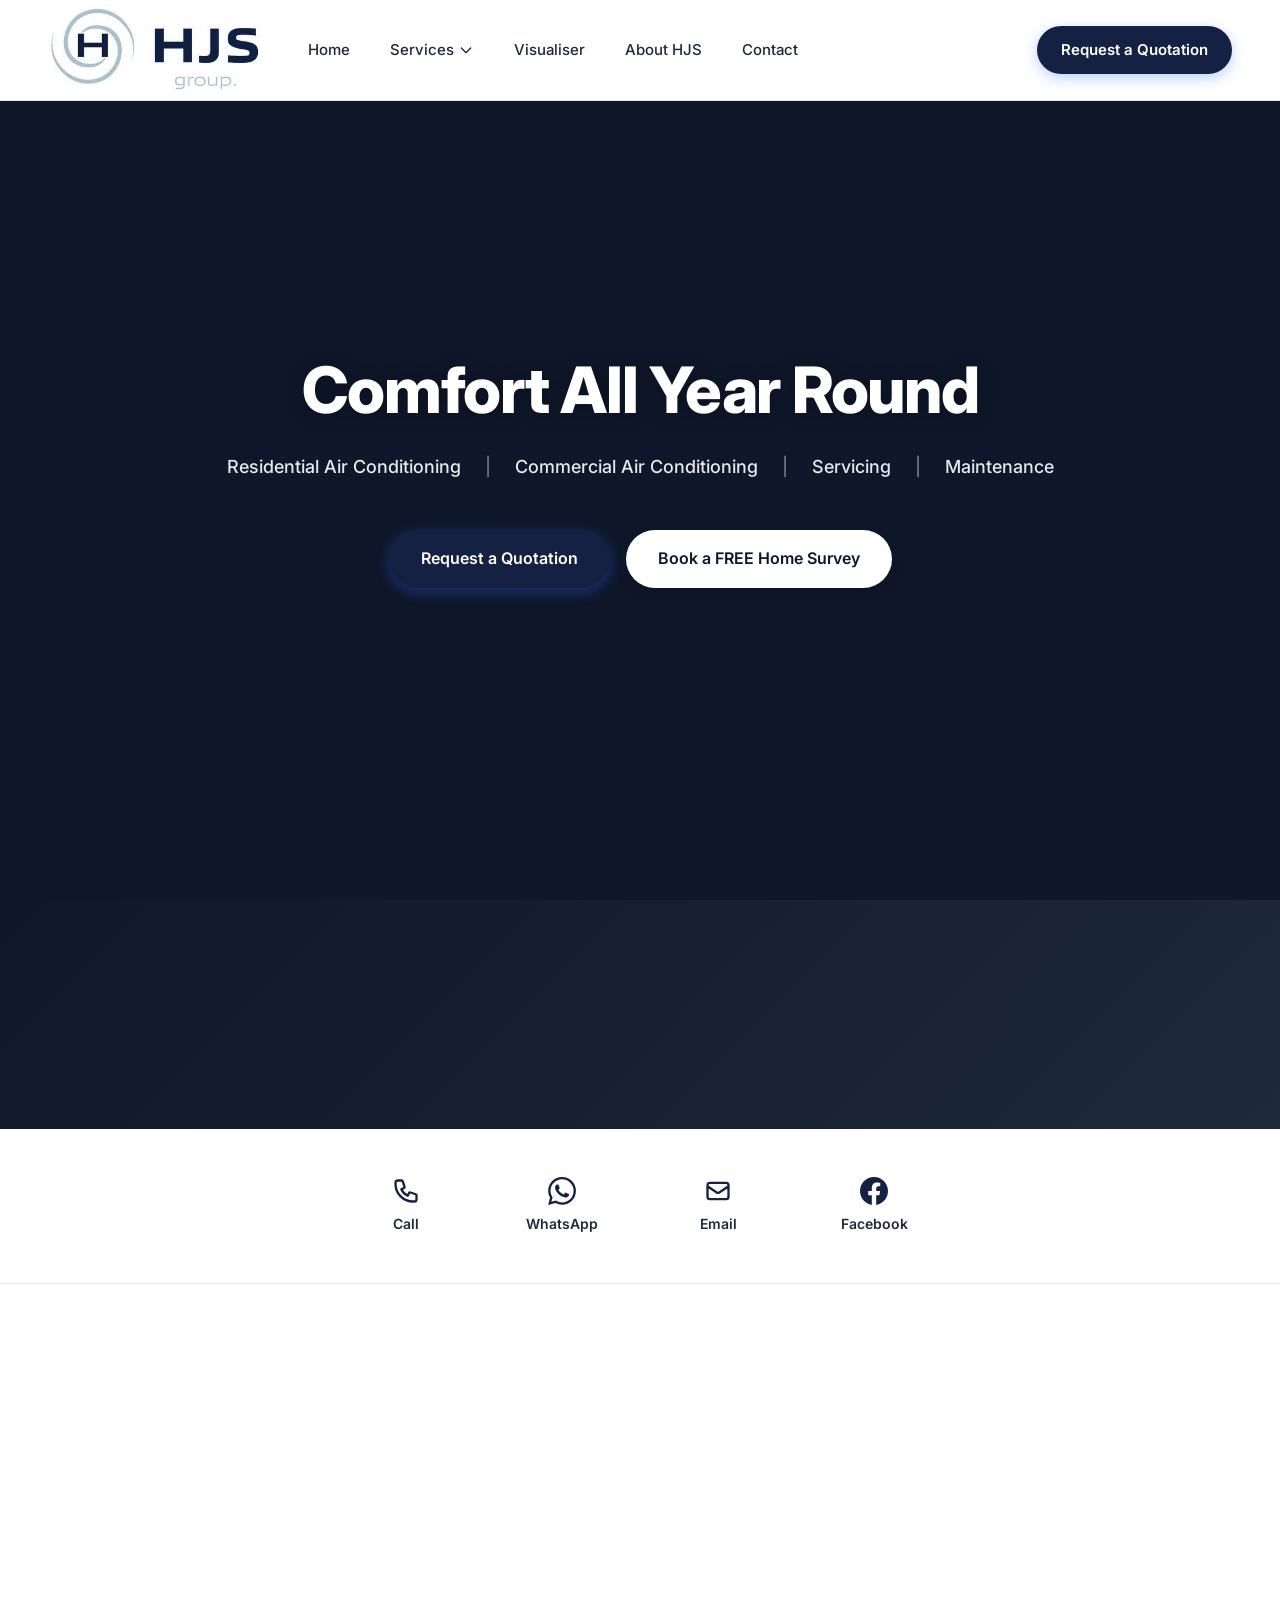
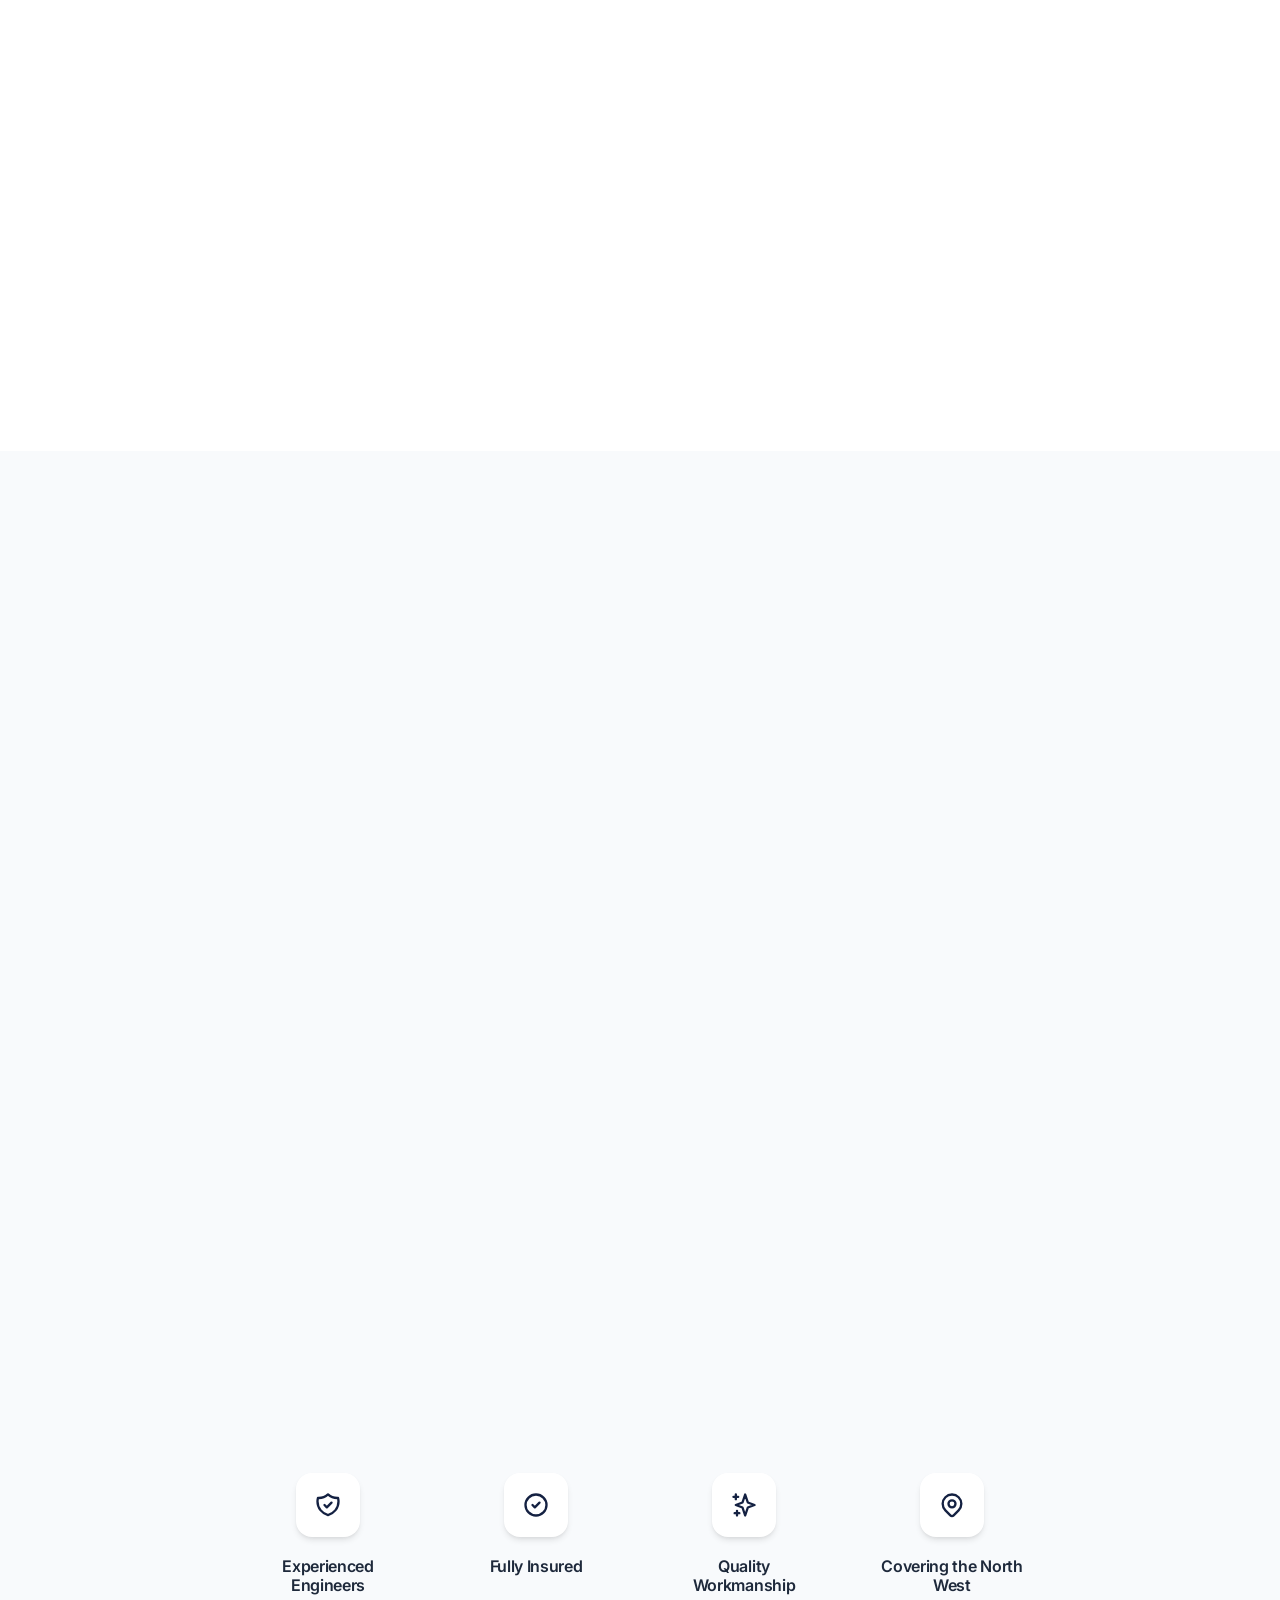
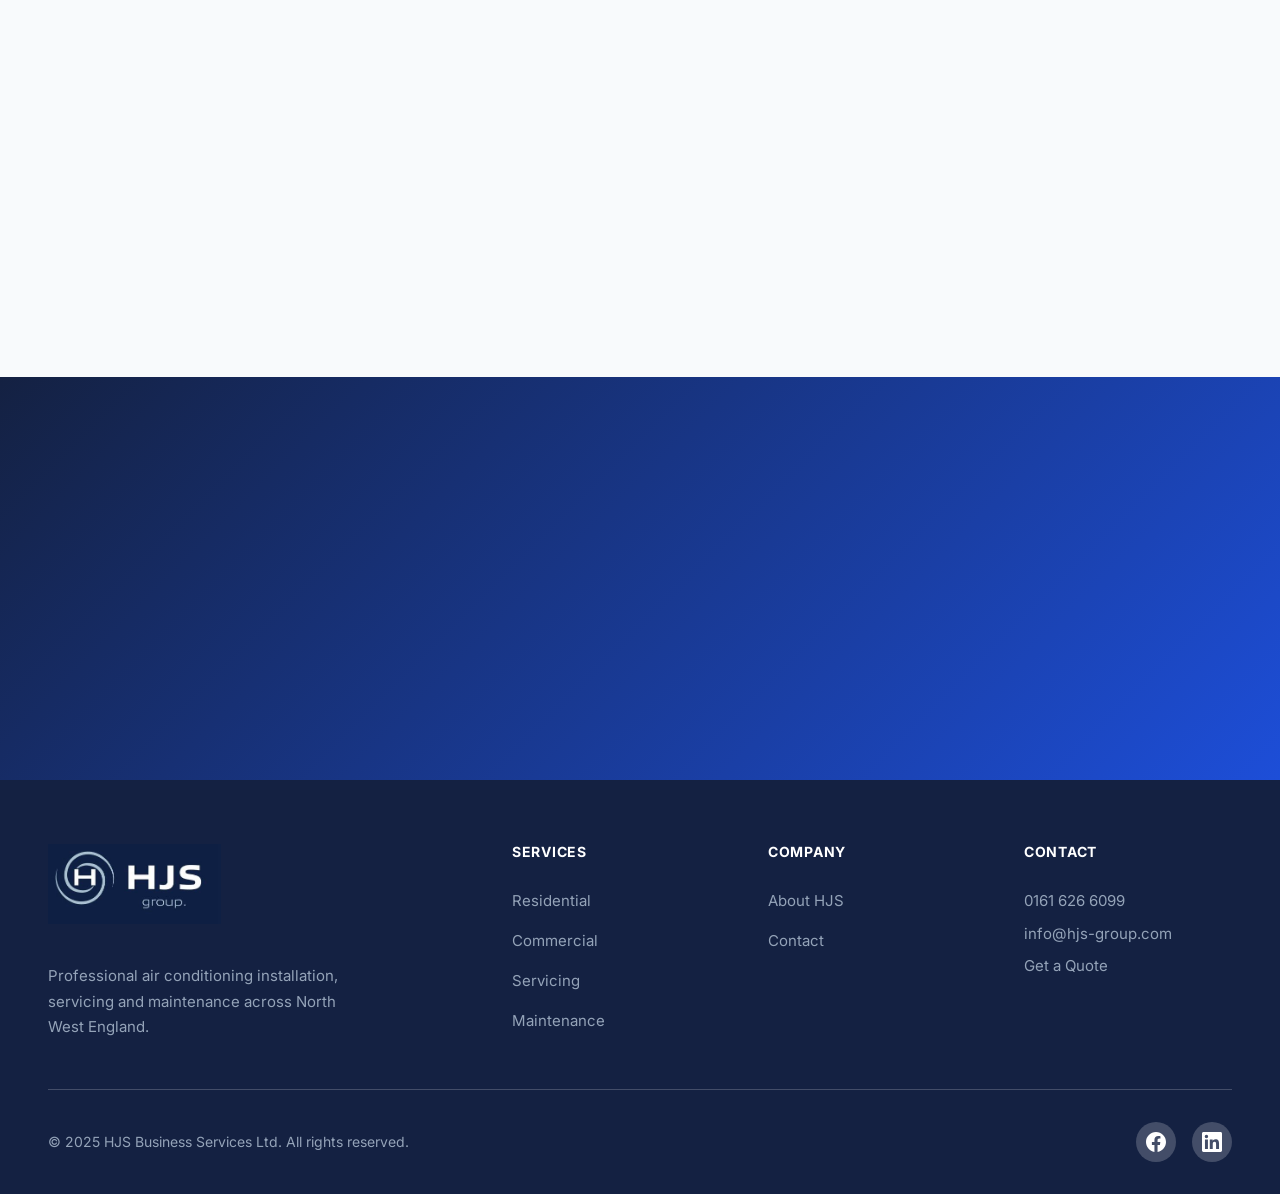
==== index.html @ f0c221f6 "Add REFCOM logo to accreditations section" ====
<!DOCTYPE html>
<html lang="en">
<head>
    <meta charset="UTF-8">
    <meta name="viewport" content="width=device-width, initial-scale=1.0">
    <title>HJS Business Services Ltd | Air Conditioning Installation & Maintenance | North West England</title>
    <meta name="description" content="Professional air conditioning installation, servicing and maintenance for residential and commercial properties across North West England. Request a free quotation today.">
    <meta name="keywords" content="air conditioning, North West, residential air conditioning, commercial air conditioning, AC installation, AC maintenance, AC servicing, HVAC">
    
    <!-- Open Graph -->
    <meta property="og:title" content="HJS Business Services Ltd | Air Conditioning Experts">
    <meta property="og:description" content="Professional air conditioning installation and maintenance across North West England">
    <meta property="og:type" content="website">
    <meta property="og:url" content="https://hjsac.co.uk">
    
    <!-- Fonts -->
    <link rel="preconnect" href="https://fonts.googleapis.com">
    <link rel="preconnect" href="https://fonts.gstatic.com" crossorigin>
    <link href="https://fonts.googleapis.com/css2?family=Inter:wght@400;500;600;700;800&display=swap" rel="stylesheet">
    
    <!-- Styles -->
    <link rel="stylesheet" href="css/style.css">
    
    <!-- Favicon -->
    <link rel="icon" type="image/svg+xml" href="data:image/svg+xml,<svg xmlns='http://www.w3.org/2000/svg' viewBox='0 0 100 100'><text y='.9em' font-size='90'>❄️</text></svg>">
</head>
<body>
    <!-- Navigation -->
    <nav class="navbar" id="navbar">
        <div class="nav-container">
            <a href="/" class="logo">
                <img src="images/hjs-logo-new.jpg" alt="HJS Group" class="logo-img">
            </a>
            
            <div class="nav-menu">
                <a href="/" class="nav-link">Home</a>
                
                <div class="dropdown">
                    <a href="#" class="nav-link dropdown-toggle">
                        Services
                        <svg xmlns="http://www.w3.org/2000/svg" fill="none" viewBox="0 0 24 24" stroke="currentColor">
                            <path stroke-linecap="round" stroke-linejoin="round" stroke-width="2" d="M19 9l-7 7-7-7" />
                        </svg>
                    </a>
                    <div class="dropdown-menu">
                        <a href="pages/residential.html" class="dropdown-item">Residential</a>
                        <a href="pages/commercial.html" class="dropdown-item">Commercial</a>
                        <a href="pages/servicing.html" class="dropdown-item">Servicing</a>
                        <a href="pages/maintenance.html" class="dropdown-item">Maintenance</a>
                    </div>
                </div>
                
                <a href="pages/visualiser.html" class="nav-link">Visualiser</a>
                <a href="pages/about.html" class="nav-link">About HJS</a>
                <a href="pages/contact.html" class="nav-link">Contact</a>
            </div>
            
            <a href="tel:+441616266099" class="nav-phone">0161 626 6099</a>
            <a href="pages/contact.html" class="nav-cta">Request a Quotation</a>
            
            <button class="menu-toggle" id="menuToggle" aria-label="Toggle menu">
                <span></span>
                <span></span>
                <span></span>
            </button>
        </div>
    </nav>
    
    <!-- Mobile Menu -->
    <div class="mobile-menu" id="mobileMenu">
        <a href="/" class="mobile-nav-link">Home</a>
        
        <div class="mobile-dropdown">
            <a href="#" class="mobile-nav-link mobile-dropdown-toggle" id="mobileServicesToggle">
                Services
                <svg xmlns="http://www.w3.org/2000/svg" fill="none" viewBox="0 0 24 24" stroke="currentColor" width="20" height="20">
                    <path stroke-linecap="round" stroke-linejoin="round" stroke-width="2" d="M19 9l-7 7-7-7" />
                </svg>
            </a>
            <div class="mobile-dropdown-menu" id="mobileServicesMenu">
                <a href="pages/residential.html" class="mobile-dropdown-item">Residential</a>
                <a href="pages/commercial.html" class="mobile-dropdown-item">Commercial</a>
                <a href="pages/servicing.html" class="mobile-dropdown-item">Servicing</a>
                <a href="pages/maintenance.html" class="mobile-dropdown-item">Maintenance</a>
            </div>
        </div>
        
        <a href="pages/visualiser.html" class="mobile-nav-link">Visualiser</a>
        <a href="pages/about.html" class="mobile-nav-link">About HJS</a>
        <a href="pages/contact.html" class="mobile-nav-link">Contact</a>
        
        <a href="tel:+441616266099" class="mobile-cta" style="background: transparent; border: 2px solid white; margin-bottom: 0.5rem;">Call: 0161 626 6099</a>
        <a href="pages/contact.html" class="mobile-cta">Request a Quotation</a>
    </div>
    
    <!-- Hero Section -->
    <section class="hero">
        <div class="hero-video-container">
            <!-- Replace with actual video or high-quality image -->
            <img src="https://images.unsplash.com/photo-1631545308772-81a0e0a3a6eb?w=1920&q=80" alt="Modern air conditioning installation" loading="eager">
        </div>
        <div class="hero-overlay"></div>
        
        <div class="hero-content">
            <h1 class="fade-in-up">Comfort All Year Round</h1>
            
            <div class="hero-subtitle fade-in-up delay-1">
                <span>Residential Air Conditioning</span>
                <span class="divider">|</span>
                <span>Commercial Air Conditioning</span>
                <span class="divider">|</span>
                <span>Servicing</span>
                <span class="divider">|</span>
                <span>Maintenance</span>
            </div>
            
            <div class="hero-buttons fade-in-up delay-2">
                <a href="pages/contact.html" class="btn btn-primary">Request a Quotation</a>
                <a href="pages/contact.html?survey=true" class="btn btn-secondary">Book a FREE Home Survey</a>
            </div>
            
        </div>
    </section>
    
    <!-- Trust Bar -->
    <section class="trust-bar">
        <div class="container">
            <div class="trust-grid">
                <div class="trust-item reveal">
                    <div class="trust-number">500+</div>
                    <div class="trust-label">Installations</div>
                </div>
                <div class="trust-item reveal">
                    <div class="trust-number">10+</div>
                    <div class="trust-label">Years Experience</div>
                </div>
                <div class="trust-item reveal">
                    <div class="trust-number">98%</div>
                    <div class="trust-label">Customer Satisfaction</div>
                </div>
            </div>
        </div>
    </section>

    <!-- Contact Bar -->
    <section class="contact-bar">
        <div class="container">
            <div class="contact-bar-grid">
                <a href="tel:+441616266099" class="contact-bar-item">
                    <svg xmlns="http://www.w3.org/2000/svg" fill="none" viewBox="0 0 24 24" stroke="currentColor">
                        <path stroke-linecap="round" stroke-linejoin="round" stroke-width="2" d="M3 5a2 2 0 012-2h3.28a1 1 0 01.948.684l1.498 4.493a1 1 0 01-.502 1.21l-2.257 1.13a11.042 11.042 0 005.516 5.516l1.13-2.257a1 1 0 011.21-.502l4.493 1.498a1 1 0 01.684.949V19a2 2 0 01-2 2h-1C9.716 21 3 14.284 3 6V5z" />
                    </svg>
                    <span>Call</span>
                </a>
                
                <a href="https://wa.me/447540480866" class="contact-bar-item" target="_blank" rel="noopener">
                    <svg xmlns="http://www.w3.org/2000/svg" fill="currentColor" viewBox="0 0 24 24">
                        <path d="M17.472 14.382c-.297-.149-1.758-.867-2.03-.967-.273-.099-.471-.148-.67.15-.197.297-.767.966-.94 1.164-.173.199-.347.223-.644.075-.297-.15-1.255-.463-2.39-1.475-.883-.788-1.48-1.761-1.653-2.059-.173-.297-.018-.458.13-.606.134-.133.298-.347.446-.52.149-.174.198-.298.298-.497.099-.198.05-.371-.025-.52-.075-.149-.669-1.612-.916-2.207-.242-.579-.487-.5-.669-.51-.173-.008-.371-.01-.57-.01-.198 0-.52.074-.792.372-.272.297-1.04 1.016-1.04 2.479 0 1.462 1.065 2.875 1.213 3.074.149.198 2.096 3.2 5.077 4.487.709.306 1.262.489 1.694.625.712.227 1.36.195 1.871.118.571-.085 1.758-.719 2.006-1.413.248-.694.248-1.289.173-1.413-.074-.124-.272-.198-.57-.347m-5.421 7.403h-.004a9.87 9.87 0 01-5.031-1.378l-.361-.214-3.741.982.998-3.648-.235-.374a9.86 9.86 0 01-1.51-5.26c.001-5.45 4.436-9.884 9.888-9.884 2.64 0 5.122 1.03 6.988 2.898a9.825 9.825 0 012.893 6.994c-.003 5.45-4.437 9.884-9.885 9.884m8.413-18.297A11.815 11.815 0 0012.05 0C5.495 0 .16 5.335.157 11.892c0 2.096.547 4.142 1.588 5.945L.057 24l6.305-1.654a11.882 11.882 0 005.683 1.448h.005c6.554 0 11.89-5.335 11.893-11.893a11.821 11.821 0 00-3.48-8.413z"/>
                    </svg>
                    <span>WhatsApp</span>
                </a>
                
                <a href="mailto:info@hjs-group.com" class="contact-bar-item">
                    <svg xmlns="http://www.w3.org/2000/svg" fill="none" viewBox="0 0 24 24" stroke="currentColor">
                        <path stroke-linecap="round" stroke-linejoin="round" stroke-width="2" d="M3 8l7.89 5.26a2 2 0 002.22 0L21 8M5 19h14a2 2 0 002-2V7a2 2 0 00-2-2H5a2 2 0 00-2 2v10a2 2 0 002 2z" />
                    </svg>
                    <span>Email</span>
                </a>
                
                <a href="https://facebook.com/hjsac" class="contact-bar-item" target="_blank" rel="noopener">
                    <svg xmlns="http://www.w3.org/2000/svg" fill="currentColor" viewBox="0 0 24 24">
                        <path d="M24 12.073c0-6.627-5.373-12-12-12s-12 5.373-12 12c0 5.99 4.388 10.954 10.125 11.854v-8.385H7.078v-3.47h3.047V9.43c0-3.007 1.792-4.669 4.533-4.669 1.312 0 2.686.235 2.686.235v2.953H15.83c-1.491 0-1.956.925-1.956 1.874v2.25h3.328l-.532 3.47h-2.796v8.385C19.612 23.027 24 18.062 24 12.073z"/>
                    </svg>
                    <span>Facebook</span>
                </a>
            </div>
        </div>
    </section>
    
    <!-- Services Preview -->
    <section class="services-preview">
        <div class="container">
            <div class="section-header reveal">
                <h2>Our Services</h2>
                <p>Professional air conditioning solutions for every need</p>
            </div>
            
            <div class="services-grid">
                <a href="pages/residential.html" class="service-card reveal">
                    <div class="service-image">
                        <img src="images/residential-ac.jpg" alt="Residential air conditioning" loading="lazy">
                    </div>
                    <div class="service-content">
                        <h3>Residential</h3>
                        <p>Home comfort solutions tailored to your lifestyle and budget.</p>
                        <span class="service-link">Learn More →</span>
                    </div>
                </a>
                
                <a href="pages/commercial.html" class="service-card reveal">
                    <div class="service-image">
                        <img src="images/commercial-ac.jpg" alt="Commercial air conditioning" loading="lazy">
                    </div>
                    <div class="service-content">
                        <h3>Commercial</h3>
                        <p>Scalable climate control for offices, retail, and industrial spaces.</p>
                        <span class="service-link">Learn More →</span>
                    </div>
                </a>
                
                <a href="pages/servicing.html" class="service-card reveal">
                    <div class="service-image">
                        <img src="images/servicing-ac.jpg" alt="AC servicing" loading="lazy">
                    </div>
                    <div class="service-content">
                        <h3>Servicing</h3>
                        <p>Regular maintenance to keep your system running efficiently.</p>
                        <span class="service-link">Learn More →</span>
                    </div>
                </a>
                
                <a href="pages/maintenance.html" class="service-card reveal">
                    <div class="service-image">
                        <img src="images/maintenance-ac.jpg" alt="AC maintenance" loading="lazy">
                    </div>
                    <div class="service-content">
                        <h3>Maintenance</h3>
                        <p>Comprehensive care plans to extend your system's lifespan.</p>
                        <span class="service-link">Learn More →</span>
                    </div>
                </a>
            </div>
        </div>
    </section>

    <!-- Accreditations -->
    <section class="accreditations">
        <div class="container">
            <div class="section-header reveal">
                <h2>Certified & Accredited</h2>
                <p>Fully qualified and certified for your peace of mind</p>
            </div>
            <div class="accreditations-grid">
                <div class="accreditation-item reveal">
                    <div class="accreditation-badge accreditation-fgas">
                        <img src="images/fgas-logo.jpg" alt="F-Gas" style="max-width: 80px; max-height: 50px; object-fit: contain;">
                    </div>
                    <p>Certified Handler</p>
                </div>
                <div class="accreditation-item reveal">
                    <div class="accreditation-badge accreditation-refcom">
                        <img src="images/refcom-logo.jpg" alt="REFCOM" style="max-width: 80px; max-height: 50px; object-fit: contain;">
                    </div>
                    <p>Registered Company</p>
                </div>
                <div class="accreditation-item reveal">
                    <div class="accreditation-badge accreditation-pasma">
                        <img src="images/pasma-logo.jpg" alt="PASMA" style="max-width: 80px; max-height: 50px; object-fit: contain;">
                    </div>
                    <p>Trained Operatives</p>
                </div>
                <div class="accreditation-item reveal">
                    <div class="accreditation-badge accreditation-ipaf">
                        <img src="images/ipaf-logo.jpg" alt="IPAF" style="max-width: 80px; max-height: 50px; object-fit: contain;">
                    </div>
                    <p>Powered Access</p>
                </div>
                <div class="accreditation-item reveal">
                    <div class="accreditation-badge accreditation-city">City & Guilds</div>
                    <p>Qualified Engineers</p>
                </div>
            </div>
        </div>
    </section>

    <!-- Why Choose Section -->
    <section class="why-choose">
        <div class="container">
            <div class="section-header reveal">
                <h2>Why Choose HJS?</h2>
            </div>
            
            <div class="features-grid">
                <div class="feature-item reveal">
                    <div class="feature-icon">
                        <svg xmlns="http://www.w3.org/2000/svg" fill="none" viewBox="0 0 24 24" stroke="currentColor">
                            <path stroke-linecap="round" stroke-linejoin="round" stroke-width="2" d="M9 12l2 2 4-4m5.618-4.016A11.955 11.955 0 0112 2.944a11.955 11.955 0 01-8.618 3.04A12.02 12.02 0 003 9c0 5.591 3.824 10.29 9 11.622 5.176-1.332 9-6.03 9-11.622 0-1.042-.133-2.052-.382-3.016z" />
                        </svg>
                    </div>
                    <h3>Experienced Engineers</h3>
                </div>
                
                <div class="feature-item reveal">
                    <div class="feature-icon">
                        <svg xmlns="http://www.w3.org/2000/svg" fill="none" viewBox="0 0 24 24" stroke="currentColor">
                            <path stroke-linecap="round" stroke-linejoin="round" stroke-width="2" d="M9 12l2 2 4-4m6 2a9 9 0 11-18 0 9 9 0 0118 0z" />
                        </svg>
                    </div>
                    <h3>Fully Insured</h3>
                </div>
                
                <div class="feature-item reveal">
                    <div class="feature-icon">
                        <svg xmlns="http://www.w3.org/2000/svg" fill="none" viewBox="0 0 24 24" stroke="currentColor">
                            <path stroke-linecap="round" stroke-linejoin="round" stroke-width="2" d="M5 3v4M3 5h4M6 17v4m-2-2h4m5-16l2.286 6.857L21 12l-5.714 2.143L13 21l-2.286-6.857L5 12l5.714-2.143L13 3z" />
                        </svg>
                    </div>
                    <h3>Quality Workmanship</h3>
                </div>
                
                <div class="feature-item reveal">
                    <div class="feature-icon">
                        <svg xmlns="http://www.w3.org/2000/svg" fill="none" viewBox="0 0 24 24" stroke="currentColor">
                            <path stroke-linecap="round" stroke-linejoin="round" stroke-width="2" d="M17.657 16.657L13.414 20.9a1.998 1.998 0 01-2.827 0l-4.244-4.243a8 8 0 1111.314 0z" />
                            <path stroke-linecap="round" stroke-linejoin="round" stroke-width="2" d="M15 11a3 3 0 11-6 0 3 3 0 016 0z" />
                        </svg>
                    </div>
                    <h3>Covering the North West</h3>
                </div>
            </div>
        </div>
    </section>
    
    <!-- Accreditations -->
    <section class="accreditations">
        <div class="container">
            <div class="section-header reveal">
                <h2>Certified & Accredited</h2>
                <p>Fully qualified and certified for your peace of mind</p>
            </div>
            <div class="accreditations-grid">
                <div class="accreditation-item reveal">
                    <div class="accreditation-badge accreditation-fgas">
                        <img src="images/fgas-logo.jpg" alt="F-Gas" style="max-width: 80px; max-height: 50px; object-fit: contain;">
                    </div>
                    <p>Certified Handler</p>
                </div>
                <div class="accreditation-item reveal">
                    <div class="accreditation-badge accreditation-refcom">
                        <img src="images/refcom-logo.jpg" alt="REFCOM" style="max-width: 80px; max-height: 50px; object-fit: contain;">
                    </div>
                    <p>Registered Company</p>
                </div>
                <div class="accreditation-item reveal">
                    <div class="accreditation-badge accreditation-pasma">PASMA</div>
                    <p>Trained Operatives</p>
                </div>
                <div class="accreditation-item reveal">
                    <div class="accreditation-badge accreditation-ipaf">IPAF</div>
                    <p>Powered Access</p>
                </div>
                <div class="accreditation-item reveal">
                    <div class="accreditation-badge accreditation-city">City &amp; Guilds</div>
                    <p>Qualified Engineers</p>
                </div>
            </div>
        </div>
    </section>

    <!-- Manufacturer Partners -->
    <section class="manufacturers">
        <div class="container">
            <div class="section-header reveal">
                <h2>Trusted Brands We Install</h2>
                <p>Leading manufacturers for reliable, efficient systems</p>
            </div>
            <div class="manufacturers-grid">
                <div class="manufacturer-logo reveal">Mitsubishi Electric</div>
                <div class="manufacturer-logo reveal">Daikin</div>
                <div class="manufacturer-logo reveal">Samsung</div>
                <div class="manufacturer-logo reveal">Toshiba</div>
                <div class="manufacturer-logo reveal">Midea</div>
            </div>
        </div>
    </section>

    <!-- Testimonials -->
    <section class="testimonials">
        <div class="container">
            <div class="section-header reveal">
                <h2>What Our Customers Say</h2>
                <p>Trusted by homeowners and businesses across the North West</p>
            </div>
            
            <div class="testimonials-grid">
                <div class="testimonial-card reveal">
                    <div class="testimonial-stars">★★★★★</div>
                    <p class="testimonial-text">"HJS installed our home air conditioning system last summer. Professional team, clean installation, and the cooling is amazing. Highly recommend!"</p>
                    <div class="testimonial-author">
                        <div class="testimonial-avatar">SM</div>
                        <div class="testimonial-info">
                            <div class="testimonial-name">Sarah Mitchell</div>
                            <div class="testimonial-location">Manchester</div>
                        </div>
                    </div>
                </div>
                
                <div class="testimonial-card reveal">
                    <div class="testimonial-stars">★★★★★</div>
                    <p class="testimonial-text">"We've used HJS for our office HVAC maintenance for 3 years now. Reliable, responsive, and always professional. Great service."</p>
                    <div class="testimonial-author">
                        <div class="testimonial-avatar">JD</div>
                        <div class="testimonial-info">
                            <div class="testimonial-name">James Davies</div>
                            <div class="testimonial-location">Liverpool</div>
                        </div>
                    </div>
                </div>
                
                <div class="testimonial-card reveal">
                    <div class="testimonial-stars">★★★★★</div>
                    <p class="testimonial-text">"HJS serviced our system on a Sunday evening - they arrived promptly and got everything working perfectly. Exceptional service when we needed it most."</p>
                    <div class="testimonial-author">
                        <div class="testimonial-avatar">ER</div>
                        <div class="testimonial-info">
                            <div class="testimonial-name">Emma Richardson</div>
                            <div class="testimonial-location">Cheshire</div>
                        </div>
                    </div>
                </div>
            </div>
        </div>
    </section>

    <!-- CTA Banner -->
    <section class="cta-banner">
        <div class="container">
            <h2 class="reveal">Thinking About Air Conditioning?</h2>
            <p class="reveal">Book your FREE Home Survey today.</p>
            <a href="pages/contact.html?survey=true" class="btn btn-secondary reveal">Book Survey</a>
        </div>
    </section>
    
    <!-- Footer -->
    <footer class="footer">
        <div class="container">
            <div class="footer-grid">
                <div class="footer-brand">
                    <a href="/" class="logo">
                        <img src="images/hjs-logo-blue.jpg" alt="HJS Group" class="logo-img">
                    </a>
                    <p>Professional air conditioning installation, servicing and maintenance across North West England.</p>
                </div>
                
                <div class="footer-column">
                    <h4>Services</h4>
                    <a href="pages/residential.html">Residential</a>
                    <a href="pages/commercial.html">Commercial</a>
                    <a href="pages/servicing.html">Servicing</a>
                    <a href="pages/maintenance.html">Maintenance</a>
                </div>
                
                <div class="footer-column">
                    <h4>Company</h4>
                    <a href="pages/about.html">About HJS</a>
                    <a href="pages/contact.html">Contact</a>
                </div>
                
                <div class="footer-column">
                    <h4>Contact</h4>
                    <a href="tel:+441616266099">0161 626 6099</a>
                    <a href="mailto:info@hjs-group.com" class="email-link">info@hjs-group.com</a>
                    
                    <a href="pages/contact.html">Get a Quote</a>
                </div>
            </div>
            
            <div class="footer-bottom">
                <p>&copy; 2025 HJS Business Services Ltd. All rights reserved.</p>
                <div class="footer-social">
                    <a href="https://facebook.com/hjsac" target="_blank" rel="noopener" aria-label="Facebook">
                        <svg xmlns="http://www.w3.org/2000/svg" fill="currentColor" viewBox="0 0 24 24">
                            <path d="M24 12.073c0-6.627-5.373-12-12-12s-12 5.373-12 12c0 5.99 4.388 10.954 10.125 11.854v-8.385H7.078v-3.47h3.047V9.43c0-3.007 1.792-4.669 4.533-4.669 1.312 0 2.686.235 2.686.235v2.953H15.83c-1.491 0-1.956.925-1.956 1.874v2.25h3.328l-.532 3.47h-2.796v8.385C19.612 23.027 24 18.062 24 12.073z"/>
                        </svg>
                    </a>
                    <a href="#" target="_blank" rel="noopener" aria-label="LinkedIn">
                        <svg xmlns="http://www.w3.org/2000/svg" fill="currentColor" viewBox="0 0 24 24">
                            <path d="M20.447 20.452h-3.554v-5.569c0-1.328-.027-3.037-1.852-3.037-1.853 0-2.136 1.445-2.136 2.939v5.667H9.351V9h3.414v1.561h.046c.477-.9 1.637-1.85 3.37-1.85 3.601 0 4.267 2.37 4.267 5.455v6.286zM5.337 7.433a2.062 2.062 0 01-2.063-2.065 2.064 2.064 0 112.063 2.065zm1.782 13.019H3.555V9h3.564v11.452zM22.225 0H1.771C.792 0 0 .774 0 1.729v20.542C0 23.227.792 24 1.771 24h20.451C23.2 24 24 23.227 24 22.271V1.729C24 .774 23.2 0 22.222 0h.003z"/>
                        </svg>
                    </a>
                </div>
            </div>
        </div>
    </footer>
    
    <!-- Scripts -->
    <script src="js/main.js"></script>
</body>
</html>
---- css/style.css ----
/* ============================================
   HJS Business Services Ltd
   Premium Air Conditioning Website
   Apple/Tesla/Dyson inspired design
   ============================================ */

/* CSS Variables */
:root {
    --primary-blue: #142142;
    --dark-navy: #0f172a;
    --light-navy: #1e293b;
    --white: #ffffff;
    --off-white: #f8fafc;
    --light-gray: #e2e8f0;
    --medium-gray: #94a3b8;
    --dark-gray: #475569;
    --text-primary: #1e293b;
    --text-secondary: #64748b;
    --shadow-sm: 0 1px 2px 0 rgba(0, 0, 0, 0.05);
    --shadow-md: 0 4px 6px -1px rgba(0, 0, 0, 0.1), 0 2px 4px -1px rgba(0, 0, 0, 0.06);
    --shadow-lg: 0 10px 15px -3px rgba(0, 0, 0, 0.1), 0 4px 6px -2px rgba(0, 0, 0, 0.05);
    --shadow-xl: 0 20px 25px -5px rgba(0, 0, 0, 0.1), 0 10px 10px -5px rgba(0, 0, 0, 0.04);
    --radius-sm: 8px;
    --radius-md: 12px;
    --radius-lg: 16px;
    --radius-xl: 24px;
    --radius-full: 9999px;
    --transition-fast: 150ms ease;
    --transition-base: 300ms ease;
    --transition-slow: 500ms ease;
}

/* Reset & Base */
*, *::before, *::after {
    margin: 0;
    padding: 0;
    box-sizing: border-box;
}

html {
    scroll-behavior: smooth;
    -webkit-font-smoothing: antialiased;
    -moz-osx-font-smoothing: grayscale;
}

body {
    font-family: 'Inter', -apple-system, BlinkMacSystemFont, 'Segoe UI', Roboto, sans-serif;
    font-size: 16px;
    line-height: 1.6;
    color: var(--text-primary);
    background: var(--white);
    overflow-x: hidden;
}

img {
    max-width: 100%;
    height: auto;
    display: block;
}

a {
    text-decoration: none;
    color: inherit;
    transition: color var(--transition-fast);
}

ul {
    list-style: none;
}

/* Typography */
h1, h2, h3, h4, h5, h6 {
    font-weight: 700;
    line-height: 1.2;
    letter-spacing: -0.02em;
}

h1 {
    font-size: clamp(2.5rem, 5vw, 4.5rem);
    font-weight: 800;
}

h2 {
    font-size: clamp(2rem, 4vw, 3rem);
}

h3 {
    font-size: clamp(1.25rem, 2vw, 1.5rem);
}

p {
    color: var(--text-secondary);
    font-size: 1.125rem;
    line-height: 1.7;
}

/* Container */
.container {
    width: 100%;
    max-width: 1280px;
    margin: 0 auto;
    padding: 0 24px;
}

@media (min-width: 768px) {
    .container {
        padding: 0 48px;
    }
}

/* ============================================
   NAVIGATION
   ============================================ */

.navbar {
    position: fixed;
    top: 0;
    left: 0;
    right: 0;
    z-index: 1000;
    background: var(--white);
    border-bottom: 1px solid var(--light-gray);
    transition: all var(--transition-base);
}

.navbar.scrolled {
    box-shadow: var(--shadow-lg);
}

.nav-container {
    display: flex;
    align-items: center;
    justify-content: space-between;
    height: 100px;
    max-width: 1280px;
    margin: 0 auto;
    padding: 0 24px;
}

@media (min-width: 768px) {
    .nav-container {
        padding: 0 48px;
    }
}

/* Logo */
.logo {
    display: flex;
    align-items: center;
    background: transparent;
}

.logo-img {
    height: 90px;
    width: auto;
    object-fit: contain;
    background: transparent !important;
}

.footer-brand .logo-img {
    height: 80px;
    margin-bottom: 16px;
}

/* Desktop Navigation */
.nav-menu {
    display: none;
}

@media (min-width: 1024px) {
    .nav-menu {
        display: flex;
        align-items: center;
        gap: 8px;
    }
}

.nav-link {
    padding: 8px 16px;
    font-size: 0.9375rem;
    font-weight: 500;
    color: var(--text-primary);
    border-radius: var(--radius-sm);
    transition: all var(--transition-fast);
}

.nav-link:hover {
    background: var(--off-white);
    color: var(--primary-blue);
}

/* Dropdown */
.dropdown {
    position: relative;
}

.dropdown-toggle {
    display: flex;
    align-items: center;
    gap: 4px;
}

.dropdown-toggle svg {
    width: 16px;
    height: 16px;
    transition: transform var(--transition-fast);
}

.dropdown:hover .dropdown-toggle svg {
    transform: rotate(180deg);
}

.dropdown-menu {
    position: absolute;
    top: 100%;
    left: 0;
    min-width: 220px;
    background: var(--white);
    border-radius: var(--radius-md);
    box-shadow: var(--shadow-xl);
    padding: 8px;
    opacity: 0;
    visibility: hidden;
    transform: translateY(8px);
    transition: all var(--transition-fast);
}

.dropdown:hover .dropdown-menu {
    opacity: 1;
    visibility: visible;
    transform: translateY(0);
}

.dropdown-item {
    display: block;
    padding: 10px 16px;
    font-size: 0.9375rem;
    font-weight: 500;
    color: var(--text-primary);
    border-radius: var(--radius-sm);
    transition: all var(--transition-fast);
}

.dropdown-item:hover {
    background: var(--off-white);
    color: var(--primary-blue);
}

/* CTA Button */
.nav-cta {
    display: none;
}

@media (min-width: 1024px) {
    .nav-cta {
        display: inline-flex;
        align-items: center;
        padding: 12px 24px;
        background: var(--primary-blue);
        color: var(--white);
        font-size: 0.9375rem;
        font-weight: 600;
        border-radius: var(--radius-full);
        transition: all var(--transition-fast);
        box-shadow: 0 4px 14px rgba(37, 99, 235, 0.3);
    }

    .nav-cta:hover {
        background: #1d4ed8;
        transform: translateY(-2px);
        box-shadow: 0 6px 20px rgba(37, 99, 235, 0.4);
    }
}

/* Mobile Menu Toggle */
.menu-toggle {
    display: flex;
    flex-direction: column;
    gap: 5px;
    padding: 8px;
    background: none;
    border: none;
    cursor: pointer;
}

@media (min-width: 1024px) {
    .menu-toggle {
        display: none;
    }
}

.menu-toggle span {
    display: block;
    width: 24px;
    height: 2px;
    background: var(--dark-navy);
    border-radius: 2px;
    transition: all var(--transition-fast);
}

/* Mobile Menu */
.mobile-menu {
    position: fixed;
    top: 100px;
    left: 0;
    right: 0;
    bottom: 0;
    background: var(--white);
    padding: 24px;
    transform: translateX(100%);
    transition: transform var(--transition-base);
    z-index: 999;
    overflow-y: auto;
}

.mobile-menu.active {
    transform: translateX(0);
}

.mobile-nav-link {
    display: block;
    padding: 16px 0;
    font-size: 1.125rem;
    font-weight: 600;
    color: var(--text-primary);
    border-bottom: 1px solid var(--light-gray);
}

.mobile-dropdown-toggle {
    display: flex;
    justify-content: space-between;
    align-items: center;
}

.mobile-dropdown-menu {
    padding-left: 16px;
    max-height: 0;
    overflow: hidden;
    transition: max-height var(--transition-base);
}

.mobile-dropdown-menu.active {
    max-height: 300px;
}

.mobile-dropdown-item {
    display: block;
    padding: 12px 0;
    font-size: 1rem;
    color: var(--text-secondary);
}

.mobile-cta {
    display: inline-flex;
    margin-top: 24px;
    padding: 16px 32px;
    background: var(--primary-blue);
    color: var(--white);
    font-size: 1rem;
    font-weight: 600;
    border-radius: var(--radius-full);
    width: 100%;
    justify-content: center;
}

/* ============================================
   HERO SECTION
   ============================================ */

.hero {
    position: relative;
    min-height: 100vh;
    display: flex;
    align-items: center;
    justify-content: center;
    overflow: hidden;
    background: var(--dark-navy);
}

.hero-video-container {
    position: absolute;
    top: 0;
    left: 0;
    width: 100%;
    height: 100%;
    z-index: 1;
}

.hero-video-container video,
.hero-video-container img {
    width: 100%;
    height: 100%;
    object-fit: cover;
    opacity: 0.7;
}

.hero-overlay {
    position: absolute;
    top: 0;
    left: 0;
    width: 100%;
    height: 100%;
    background: linear-gradient(
        to bottom,
        rgba(15, 23, 42, 0.4) 0%,
        rgba(15, 23, 42, 0.6) 100%
    );
    z-index: 2;
}

.hero-content {
    position: relative;
    z-index: 3;
    text-align: center;
    padding: 120px 24px 80px;
    max-width: 900px;
}

.hero h1 {
    color: var(--white);
    margin-bottom: 24px;
    text-shadow: 0 2px 20px rgba(0, 0, 0, 0.3);
}

.hero-subtitle {
    display: flex;
    flex-wrap: wrap;
    justify-content: center;
    gap: 8px 24px;
    margin-bottom: 48px;
}

.hero-subtitle span {
    color: rgba(255, 255, 255, 0.9);
    font-size: 1.125rem;
    font-weight: 500;
}

.hero-subtitle .divider {
    color: rgba(255, 255, 255, 0.4);
}

.hero-buttons {
    display: flex;
    flex-direction: column;
    gap: 16px;
    align-items: center;
}

@media (min-width: 640px) {
    .hero-buttons {
        flex-direction: row;
        justify-content: center;
    }
}

.btn {
    display: inline-flex;
    align-items: center;
    justify-content: center;
    padding: 16px 32px;
    font-size: 1rem;
    font-weight: 600;
    border-radius: var(--radius-full);
    transition: all var(--transition-fast);
    cursor: pointer;
    border: none;
    min-width: 220px;
}

.btn-primary {
    background: var(--primary-blue);
    color: var(--white);
    box-shadow: 0 4px 14px rgba(37, 99, 235, 0.4);
}

.btn-primary:hover {
    background: #1d4ed8;
    transform: translateY(-2px);
    box-shadow: 0 6px 20px rgba(37, 99, 235, 0.5);
}

.btn-secondary {
    background: var(--white);
    color: var(--dark-navy);
    box-shadow: 0 4px 14px rgba(0, 0, 0, 0.1);
}

.btn-secondary:hover {
    background: var(--off-white);
    transform: translateY(-2px);
    box-shadow: 0 6px 20px rgba(0, 0, 0, 0.15);
}

/* Scroll Indicator */
.scroll-indicator {
    position: absolute;
    bottom: 40px;
    left: 50%;
    transform: translateX(-50%);
    animation: bounce 2s infinite;
}

.scroll-indicator svg {
    width: 32px;
    height: 32px;
    color: rgba(255, 255, 255, 0.7);
}

@keyframes bounce {
    0%, 20%, 50%, 80%, 100% {
        transform: translateX(-50%) translateY(0);
    }
    40% {
        transform: translateX(-50%) translateY(-10px);
    }
    60% {
        transform: translateX(-50%) translateY(-5px);
    }
}

/* ============================================
   TRUST BAR
   ============================================ */

.trust-bar {
    background: linear-gradient(135deg, var(--dark-navy) 0%, var(--light-navy) 100%);
    padding: 60px 0;
    color: var(--white);
}

.trust-grid {
    display: grid;
    grid-template-columns: repeat(2, 1fr);
    gap: 32px;
    text-align: center;
}

@media (min-width: 640px) {
    .trust-grid {
        grid-template-columns: repeat(3, 1fr);
    }
}

.trust-number {
    font-size: clamp(2rem, 4vw, 3rem);
    font-weight: 800;
    color: var(--white);
    margin-bottom: 8px;
}

.trust-label {
    font-size: 0.9375rem;
    color: var(--medium-gray);
    font-weight: 500;
}

/* ============================================
   SERVICES PREVIEW
   ============================================ */

.services-preview {
    padding: 100px 0;
    background: var(--white);
}

.services-preview .section-header {
    text-align: center;
    margin-bottom: 64px;
}

.services-preview .section-header h2 {
    color: var(--dark-navy);
    margin-bottom: 16px;
}

.services-preview .section-header p {
    color: var(--text-secondary);
    font-size: 1.25rem;
}

.services-grid {
    display: grid;
    grid-template-columns: 1fr;
    gap: 24px;
}

@media (min-width: 640px) {
    .services-grid {
        grid-template-columns: repeat(2, 1fr);
    }
}

@media (min-width: 1024px) {
    .services-grid {
        grid-template-columns: repeat(4, 1fr);
    }
}

.service-card {
    background: var(--white);
    border-radius: var(--radius-lg);
    overflow: hidden;
    box-shadow: var(--shadow-md);
    transition: all var(--transition-base);
    border: 1px solid var(--light-gray);
}

.service-card:hover {
    transform: translateY(-8px);
    box-shadow: var(--shadow-xl);
}

.service-image {
    height: 200px;
    overflow: hidden;
}

.service-image img {
    width: 100%;
    height: 100%;
    object-fit: cover;
    transition: transform var(--transition-slow);
}

.service-card:hover .service-image img {
    transform: scale(1.05);
}

.service-content {
    padding: 24px;
}

.service-content h3 {
    color: var(--dark-navy);
    margin-bottom: 8px;
    font-size: 1.25rem;
}

.service-content p {
    color: var(--text-secondary);
    font-size: 0.9375rem;
    margin-bottom: 16px;
    line-height: 1.6;
}

.service-link {
    color: var(--primary-blue);
    font-weight: 600;
    font-size: 0.9375rem;
    transition: color var(--transition-fast);
}

.service-card:hover .service-link {
    color: #1d4ed8;
}

/* ============================================
   TESTIMONIALS
   ============================================ */

.testimonials {
    padding: 100px 0;
    background: var(--off-white);
}

.testimonials .section-header {
    text-align: center;
    margin-bottom: 64px;
}

.testimonials .section-header h2 {
    color: var(--dark-navy);
    margin-bottom: 16px;
}

.testimonials .section-header p {
    color: var(--text-secondary);
    font-size: 1.25rem;
}

.testimonials-grid {
    display: grid;
    grid-template-columns: 1fr;
    gap: 24px;
}

@media (min-width: 768px) {
    .testimonials-grid {
        grid-template-columns: repeat(3, 1fr);
    }
}

.testimonial-card {
    background: var(--white);
    padding: 32px;
    border-radius: var(--radius-lg);
    box-shadow: var(--shadow-md);
    transition: all var(--transition-base);
}

.testimonial-card:hover {
    transform: translateY(-4px);
    box-shadow: var(--shadow-lg);
}

.testimonial-stars {
    color: #f59e0b;
    font-size: 1.25rem;
    margin-bottom: 16px;
    letter-spacing: 2px;
}

.testimonial-text {
    color: var(--text-primary);
    font-size: 1rem;
    line-height: 1.7;
    margin-bottom: 24px;
    font-style: italic;
}

.testimonial-author {
    display: flex;
    align-items: center;
    gap: 12px;
}

.testimonial-avatar {
    width: 48px;
    height: 48px;
    background: linear-gradient(135deg, var(--primary-blue) 0%, #1d4ed8 100%);
    color: var(--white);
    border-radius: var(--radius-full);
    display: flex;
    align-items: center;
    justify-content: center;
    font-weight: 700;
    font-size: 0.875rem;
}

.testimonial-name {
    font-weight: 600;
    color: var(--dark-navy);
    font-size: 0.9375rem;
}

.testimonial-location {
    color: var(--text-secondary);
    font-size: 0.875rem;
}

/* ============================================
   CONTACT BAR
   ============================================ */

.contact-bar {
    background: var(--white);
    padding: 32px 0;
    border-bottom: 1px solid var(--light-gray);
}

.contact-bar-grid {
    display: grid;
    grid-template-columns: repeat(2, 1fr);
    gap: 24px;
    max-width: 600px;
    margin: 0 auto;
}

@media (min-width: 640px) {
    .contact-bar-grid {
        grid-template-columns: repeat(4, 1fr);
    }
}

.contact-bar-item {
    display: flex;
    flex-direction: column;
    align-items: center;
    gap: 8px;
    padding: 16px;
    border-radius: var(--radius-md);
    transition: all var(--transition-fast);
}

.contact-bar-item:hover {
    background: var(--off-white);
}

.contact-bar-item svg {
    width: 28px;
    height: 28px;
    color: var(--primary-blue);
}

.contact-bar-item span {
    font-size: 0.875rem;
    font-weight: 600;
    color: var(--text-primary);
}

/* ============================================
   WHY CHOOSE SECTION
   ============================================ */

.why-choose {
    padding: 100px 0;
    background: var(--off-white);
}

.section-header {
    text-align: center;
    margin-bottom: 64px;
}

.section-header h2 {
    color: var(--dark-navy);
    margin-bottom: 16px;
}

.features-grid {
    display: grid;
    grid-template-columns: repeat(2, 1fr);
    gap: 32px;
    max-width: 800px;
    margin: 0 auto;
}

@media (min-width: 640px) {
    .features-grid {
        grid-template-columns: repeat(4, 1fr);
    }
}

.feature-item {
    text-align: center;
    padding: 32px 16px;
}

.feature-icon {
    width: 64px;
    height: 64px;
    margin: 0 auto 20px;
    background: var(--white);
    border-radius: var(--radius-lg);
    display: flex;
    align-items: center;
    justify-content: center;
    box-shadow: var(--shadow-md);
}

.feature-icon svg {
    width: 28px;
    height: 28px;
    color: var(--primary-blue);
}

.feature-item h3 {
    color: var(--text-primary);
    font-size: 1rem;
    font-weight: 600;
}

/* ============================================
   CTA BANNER
   ============================================ */

.cta-banner {
    padding: 100px 24px;
    background: linear-gradient(135deg, var(--primary-blue) 0%, #1d4ed8 100%);
    text-align: center;
}

.cta-banner h2 {
    color: var(--white);
    margin-bottom: 16px;
    font-size: clamp(1.75rem, 4vw, 2.5rem);
}

.cta-banner p {
    color: rgba(255, 255, 255, 0.9);
    font-size: 1.25rem;
    margin-bottom: 40px;
    max-width: 600px;
    margin-left: auto;
    margin-right: auto;
}

.cta-banner .btn-secondary {
    font-size: 1.125rem;
    padding: 18px 40px;
}

/* ============================================
   FOOTER
   ============================================ */

.footer {
    background: var(--primary-blue);
    color: var(--white);
    padding: 64px 0 32px;
}

.footer-grid {
    display: grid;
    grid-template-columns: 1fr;
    gap: 48px;
    margin-bottom: 48px;
}

@media (min-width: 768px) {
    .footer-grid {
        grid-template-columns: 2fr 1fr 1fr 1fr;
    }
}

.footer-brand .logo {
    color: var(--white);
    margin-bottom: 16px;
    display: inline-block;
}

.footer-brand p {
    color: var(--medium-gray);
    font-size: 0.9375rem;
    max-width: 300px;
}

.footer-column h4 {
    font-size: 0.875rem;
    font-weight: 700;
    text-transform: uppercase;
    letter-spacing: 0.05em;
    margin-bottom: 20px;
    color: var(--white);
}

.footer-column a {
    display: block;
    padding: 8px 0;
    color: var(--medium-gray);
    font-size: 0.9375rem;
    transition: color var(--transition-fast);
}

.footer-column a:hover {
    color: var(--white);
}

.footer-column .email-link {
    display: inline;
}

.footer-column .email-note {
    display: block;
    color: var(--medium-gray);
    font-size: 0.75rem;
    margin-top: -4px;
    margin-bottom: 8px;
}

.footer-bottom {
    border-top: 1px solid rgba(255, 255, 255, 0.2);
    padding-top: 32px;
    display: flex;
    flex-direction: column;
    gap: 16px;
    align-items: center;
    text-align: center;
}

@media (min-width: 640px) {
    .footer-bottom {
        flex-direction: row;
        justify-content: space-between;
    }
}

.footer-bottom p {
    color: var(--medium-gray);
    font-size: 0.875rem;
}

.footer-social {
    display: flex;
    gap: 16px;
}

.footer-social a {
    width: 40px;
    height: 40px;
    background: rgba(255, 255, 255, 0.2);
    border-radius: var(--radius-full);
    display: flex;
    align-items: center;
    justify-content: center;
    transition: all var(--transition-fast);
}

.footer-social a:hover {
    background: rgba(255, 255, 255, 0.3);
}

.footer-social svg {
    width: 20px;
    height: 20px;
    color: var(--white);
}

/* ============================================
   ANIMATIONS
   ============================================ */

@keyframes fadeInUp {
    from {
        opacity: 0;
        transform: translateY(30px);
    }
    to {
        opacity: 1;
        transform: translateY(0);
    }
}

.fade-in-up {
    animation: fadeInUp 0.8s ease forwards;
}

.delay-1 { animation-delay: 0.1s; }
.delay-2 { animation-delay: 0.2s; }
.delay-3 { animation-delay: 0.3s; }
.delay-4 { animation-delay: 0.4s; }

/* ============================================
   ACCREDITATIONS
   ============================================ */

.accreditations {
    padding: 80px 0;
    background: var(--off-white);
}

.accreditations-grid {
    display: grid;
    grid-template-columns: repeat(auto-fit, minmax(160px, 1fr));
    gap: 24px;
    max-width: 900px;
    margin: 0 auto;
}

.accreditation-item {
    text-align: center;
    padding: 24px 16px;
    background: white;
    border-radius: var(--radius-lg);
    box-shadow: var(--shadow-sm);
    transition: all var(--transition-base);
}

.accreditation-item:hover {
    transform: translateY(-4px);
    box-shadow: var(--shadow-md);
}

.accreditation-badge {
    display: inline-flex;
    align-items: center;
    justify-content: center;
    width: 100px;
    height: 100px;
    border-radius: var(--radius-md);
    font-weight: 700;
    font-size: 0.875rem;
    text-align: center;
    margin-bottom: 12px;
    color: white;
}

.accreditation-fgas {
    background: transparent;
    border: 2px solid var(--light-gray);
    color: var(--text-primary);
}

.accreditation-refcom {
    background: transparent;
    border: 2px solid var(--light-gray);
    color: var(--text-primary);
}

.accreditation-pasma {
    background: transparent;
    border: 2px solid var(--light-gray);
    color: var(--text-primary);
}

.accreditation-ipaf {
    background: transparent;
    border: 2px solid var(--light-gray);
    overflow: hidden;
    padding: 8px;
}

.accreditation-ipaf img {
    width: 100%;
    height: 100%;
    object-fit: contain;
}

.accreditation-city {
    background: transparent;
    border: 2px solid var(--light-gray);
    color: var(--text-primary);
    font-size: 0.75rem;
}

.accreditation-item p {
    font-size: 0.875rem;
    color: var(--text-secondary);
    font-weight: 500;
}

/* ============================================
   SCROLL REVEAL
   ============================================ */

.reveal {
    opacity: 0;
    transform: translateY(40px);
    transition: all 0.8s ease;
}

.reveal.active {
    opacity: 1;
    transform: translateY(0);
}

/* ============================================
   NAV PHONE
   ============================================ */

.nav-phone {
    display: inline-flex;
    align-items: center;
    gap: 0.5rem;
    padding: 0.625rem 1.25rem;
    background: transparent;
    color: var(--white);
    font-weight: 600;
    font-size: 0.9375rem;
    text-decoration: none;
    border-radius: var(--radius-full);
    border: 1px solid rgba(255, 255, 255, 0.3);
    transition: all var(--transition-base);
    margin-right: 0.75rem;
}

.nav-phone:hover {
    background: rgba(255, 255, 255, 0.15);
    border-color: rgba(255, 255, 255, 0.5);
}

/* ============================================
   ACCREDITATIONS
   ============================================ */

.accreditations {
    padding: 5rem 0;
    background: var(--off-white);
}

.accreditations-grid {
    display: grid;
    grid-template-columns: repeat(auto-fit, minmax(160px, 1fr));
    gap: 2rem;
    margin-top: 3rem;
}

.accreditation-item {
    text-align: center;
    padding: 2rem 1.5rem;
    background: var(--white);
    border-radius: var(--radius-lg);
    box-shadow: var(--shadow-sm);
    transition: all var(--transition-base);
}

.accreditation-item:hover {
    transform: translateY(-4px);
    box-shadow: var(--shadow-md);
}

.accreditation-badge {
    display: inline-flex;
    align-items: center;
    justify-content: center;
    padding: 1rem 1.5rem;
    color: var(--white);
    font-weight: 800;
    font-size: 1rem;
    border-radius: var(--radius-md);
    margin-bottom: 1rem;
    letter-spacing: 0.05em;
    min-width: 140px;
    min-height: 60px;
    text-align: center;
}

.accreditation-item p {
    color: var(--text-secondary);
    font-size: 0.875rem;
    font-weight: 500;
}

.accreditation-logo {
    max-width: 120px;
    max-height: 80px;
    width: auto;
    height: auto;
    object-fit: contain;
    margin-bottom: 1rem;
}

/* ============================================
   FINANCE OPTIONS
   ============================================ */

.finance-options {
    padding: 5rem 0;
    background: var(--white);
}

.finance-grid {
    display: grid;
    grid-template-columns: repeat(auto-fit, minmax(250px, 1fr));
    gap: 2rem;
    margin-top: 3rem;
}

.finance-step {
    text-align: center;
    padding: 2.5rem 2rem;
    background: var(--off-white);
    border-radius: var(--radius-lg);
    border: 2px solid var(--light-gray);
    transition: all var(--transition-base);
}

.finance-step:hover {
    border-color: var(--primary-blue);
    transform: translateY(-4px);
}

.finance-number {
    width: 60px;
    height: 60px;
    display: flex;
    align-items: center;
    justify-content: center;
    background: var(--primary-blue);
    color: var(--white);
    font-size: 1.5rem;
    font-weight: 800;
    border-radius: var(--radius-full);
    margin: 0 auto 1.5rem;
}

.finance-step h3 {
    font-size: 1.25rem;
    font-weight: 700;
    color: var(--text-primary);
    margin-bottom: 0.75rem;
}

.finance-step p {
    color: var(--text-secondary);
    font-size: 0.9375rem;
    line-height: 1.6;
}

.finance-terms {
    text-align: center;
    margin-top: 2rem;
    color: var(--text-secondary);
    font-size: 0.875rem;
    font-style: italic;
}

/* ============================================
   MANUFACTURERS
   ============================================ */

.manufacturers {
    padding: 5rem 0;
    background: var(--off-white);
}

.manufacturers-grid {
    display: grid;
    grid-template-columns: repeat(auto-fit, minmax(160px, 1fr));
    gap: 2rem;
    margin-top: 3rem;
}

.manufacturer-logo {
    display: flex;
    align-items: center;
    justify-content: center;
    padding: 2rem 1.5rem;
    background: var(--white);
    border-radius: var(--radius-lg);
    box-shadow: var(--shadow-sm);
    font-weight: 700;
    font-size: 1rem;
    color: var(--text-primary);
    text-align: center;
    transition: all var(--transition-base);
    min-height: 80px;
}

.manufacturer-logo:hover {
    transform: translateY(-4px);
    box-shadow: var(--shadow-md);
    color: var(--primary-blue);
}

/* ============================================
   UTILITY CLASSES
   ============================================ */

.sr-only {
    position: absolute;
    width: 1px;
    height: 1px;
    padding: 0;
    margin: -1px;
    overflow: hidden;
    clip: rect(0, 0, 0, 0);
    white-space: nowrap;
    border: 0;
}
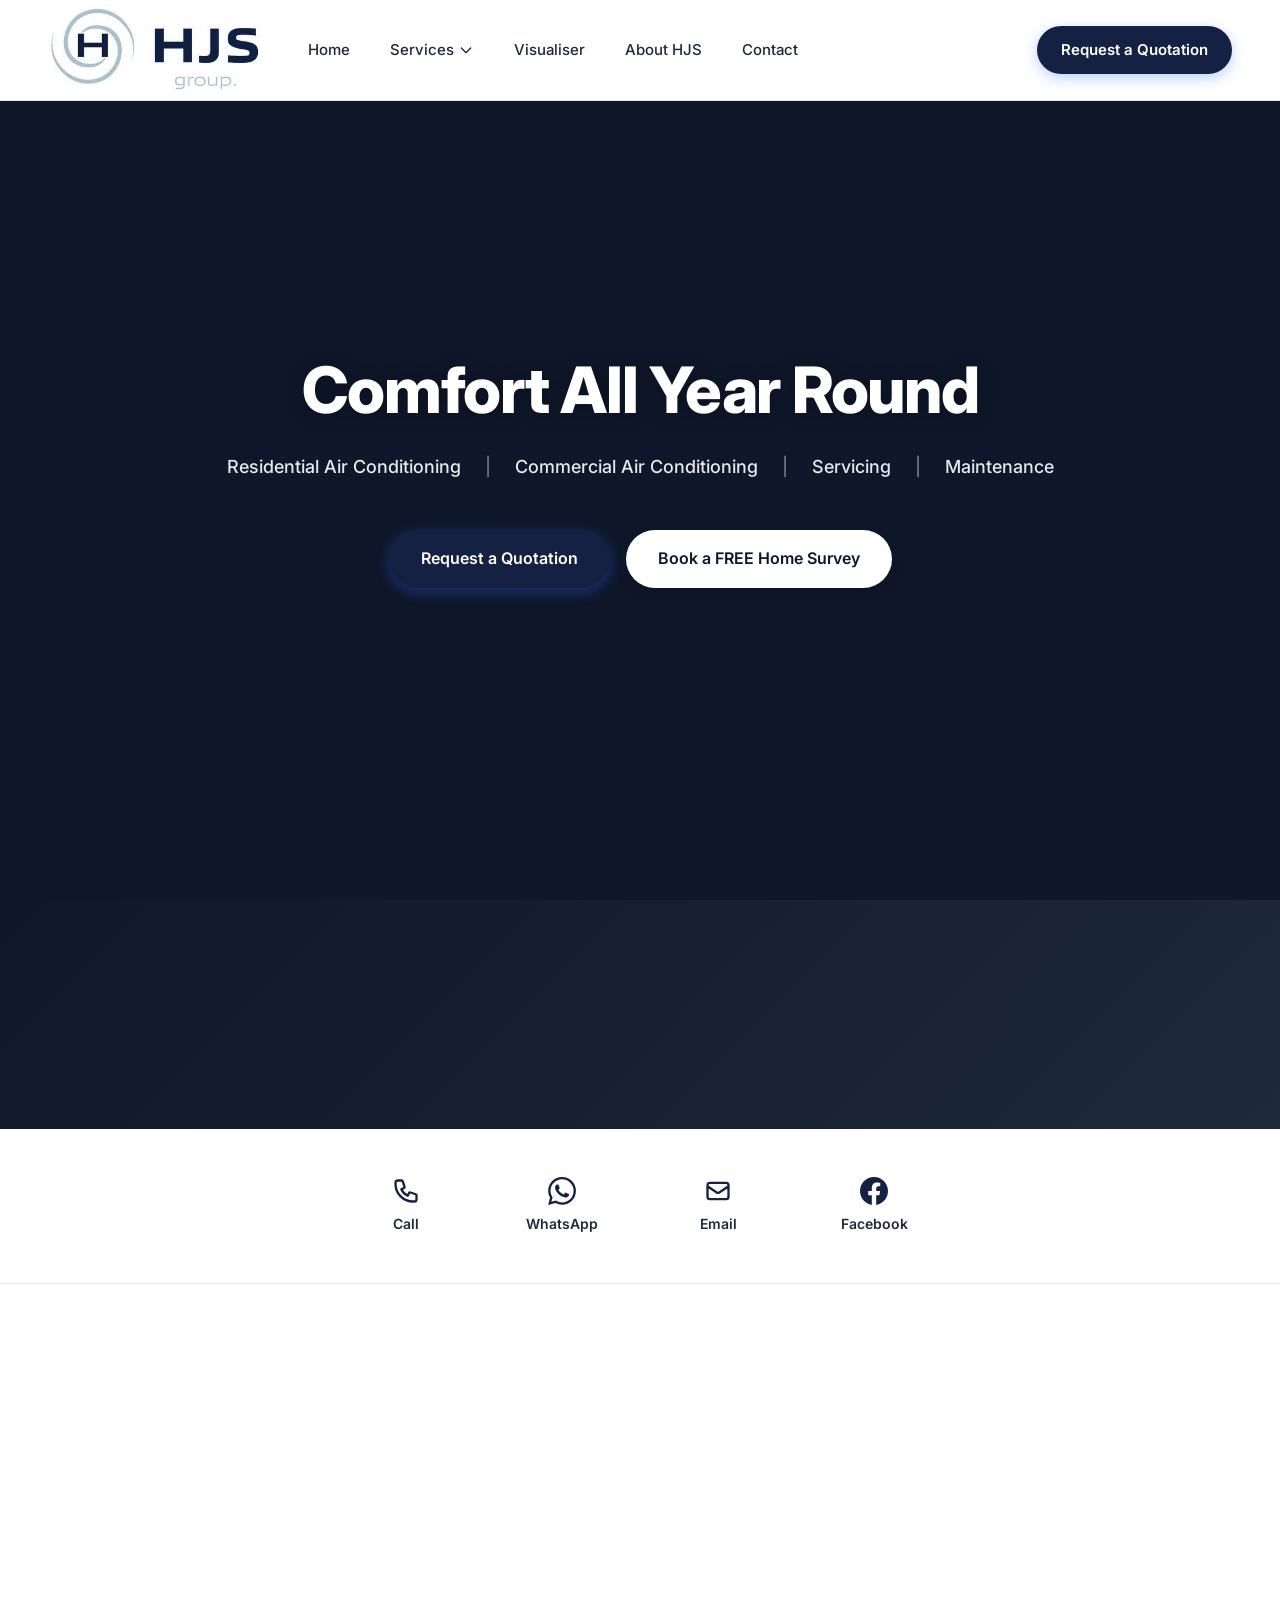
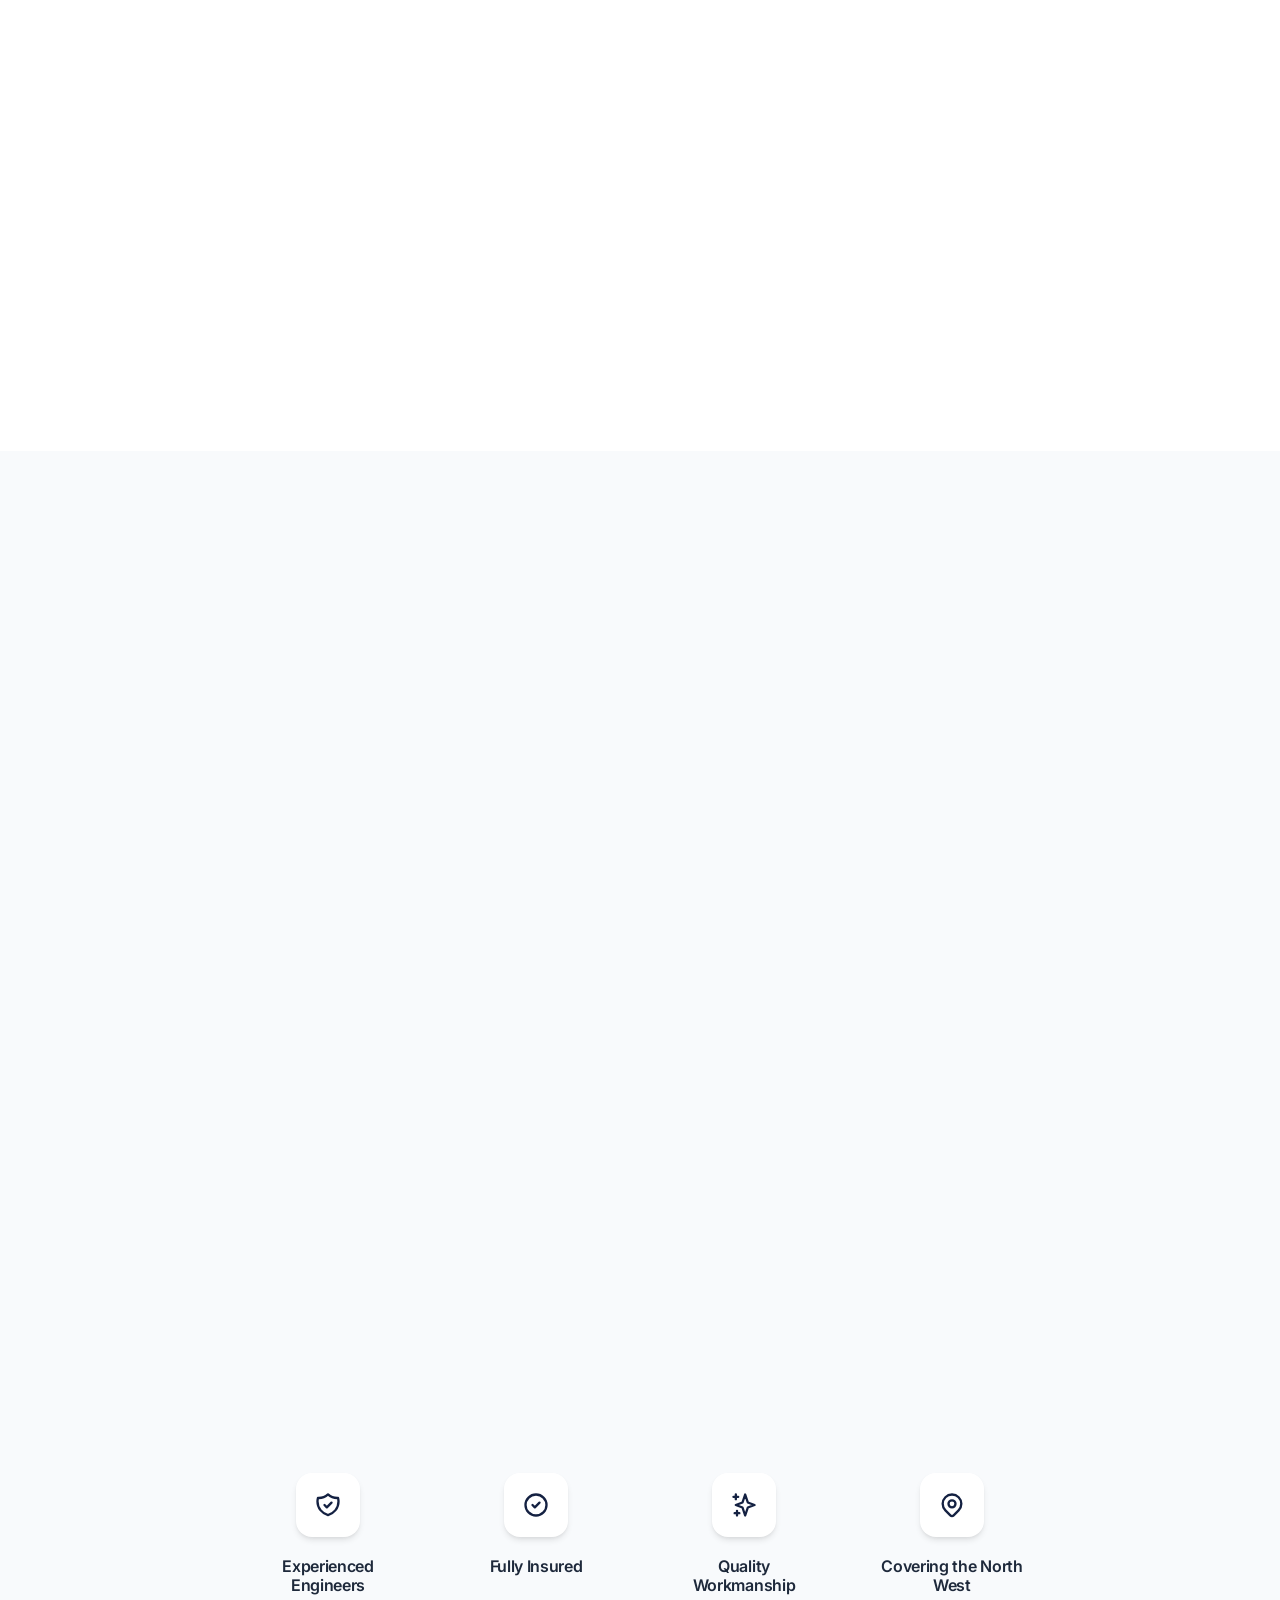
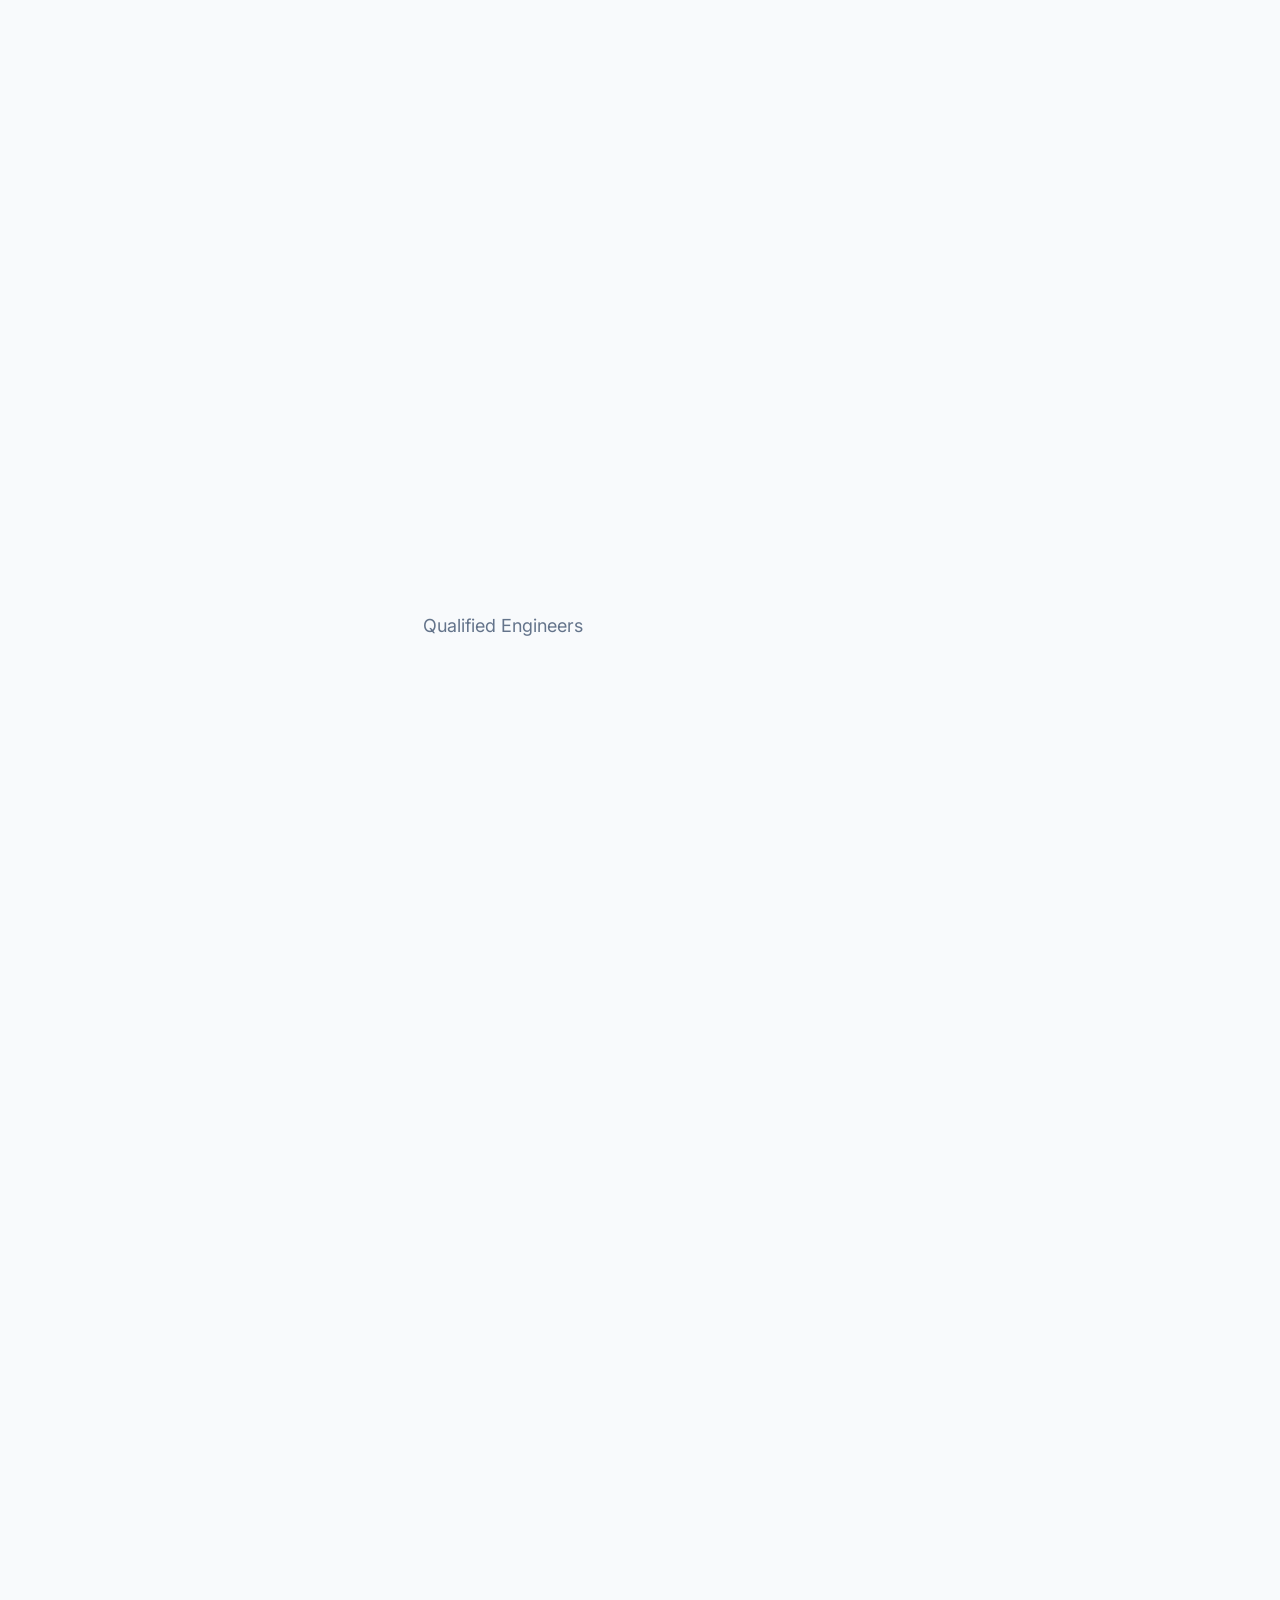
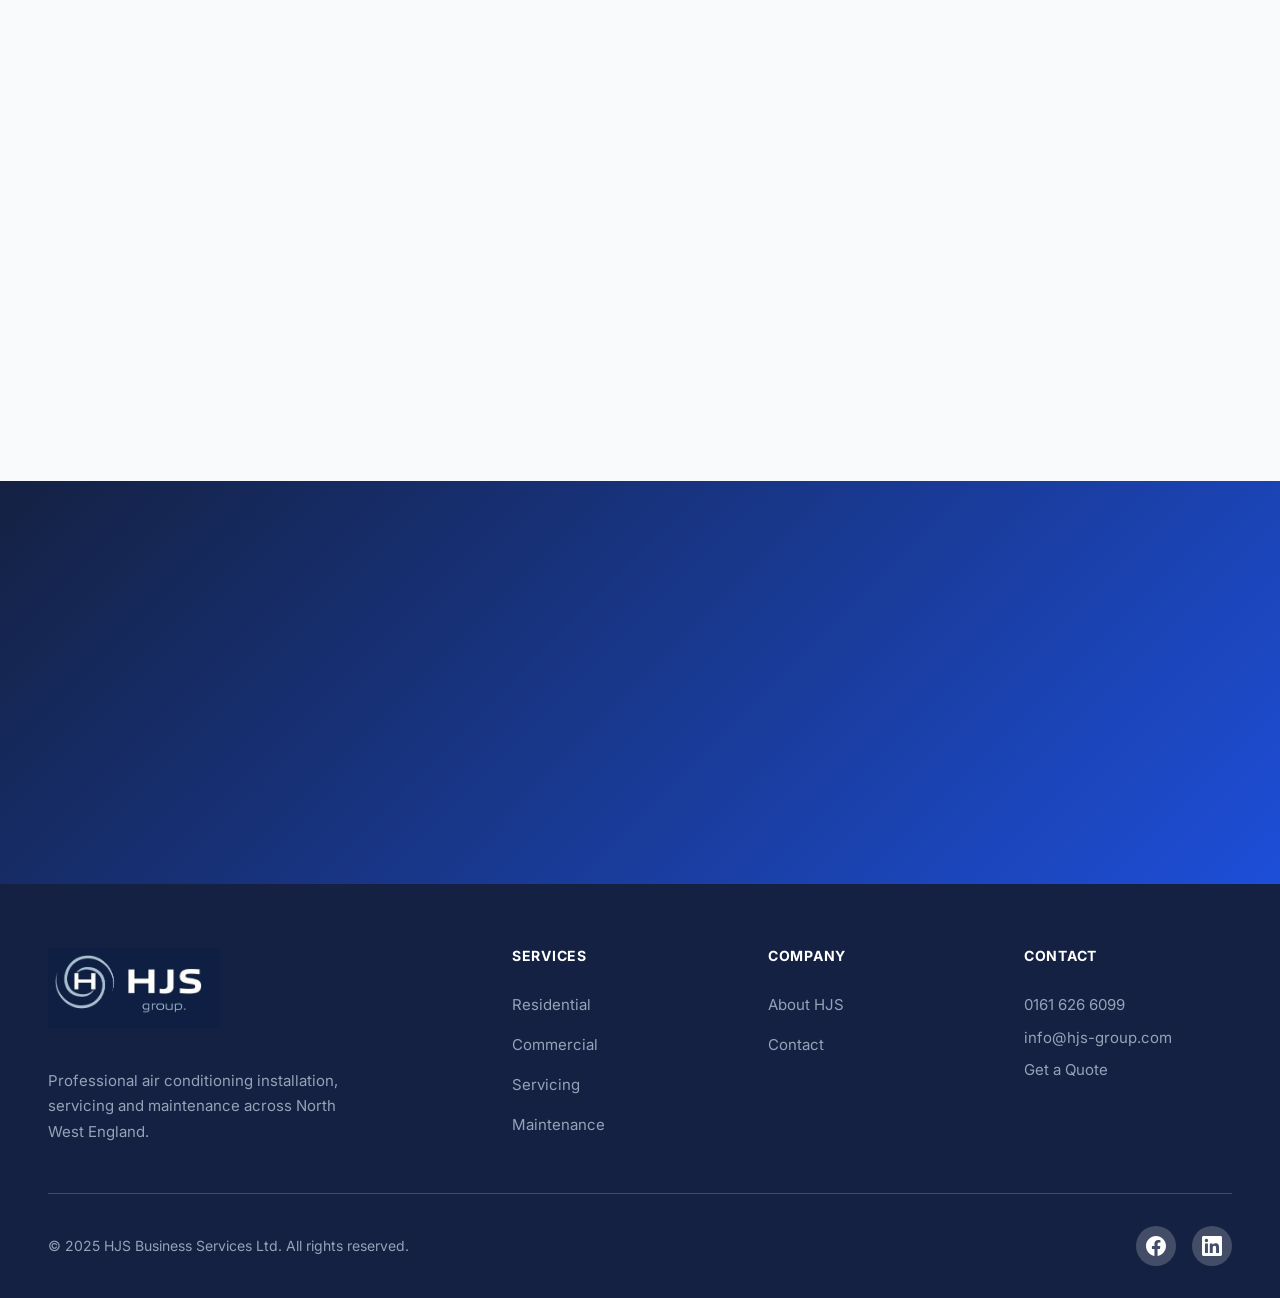
==== commit cfad41e7: "Add City & Guilds logo to accreditations section" ====
--- a/index.html
+++ b/index.html
@@ -350,7 +350,9 @@
                     <p>Powered Access</p>
                 </div>
                 <div class="accreditation-item reveal">
-                    <div class="accreditation-badge accreditation-city">City &amp; Guilds</div>
+                    <div class="accreditation-badge accreditation-city">
+                        <img src="images/city-guilds-logo.jpg" alt="City <div class="accreditation-badge accreditation-city">City &amp; Guilds</div>amp; Guilds" style="max-width: 80px; max-height: 50px; object-fit: contain;">
+                    </div>
                     <p>Qualified Engineers</p>
                 </div>
             </div>
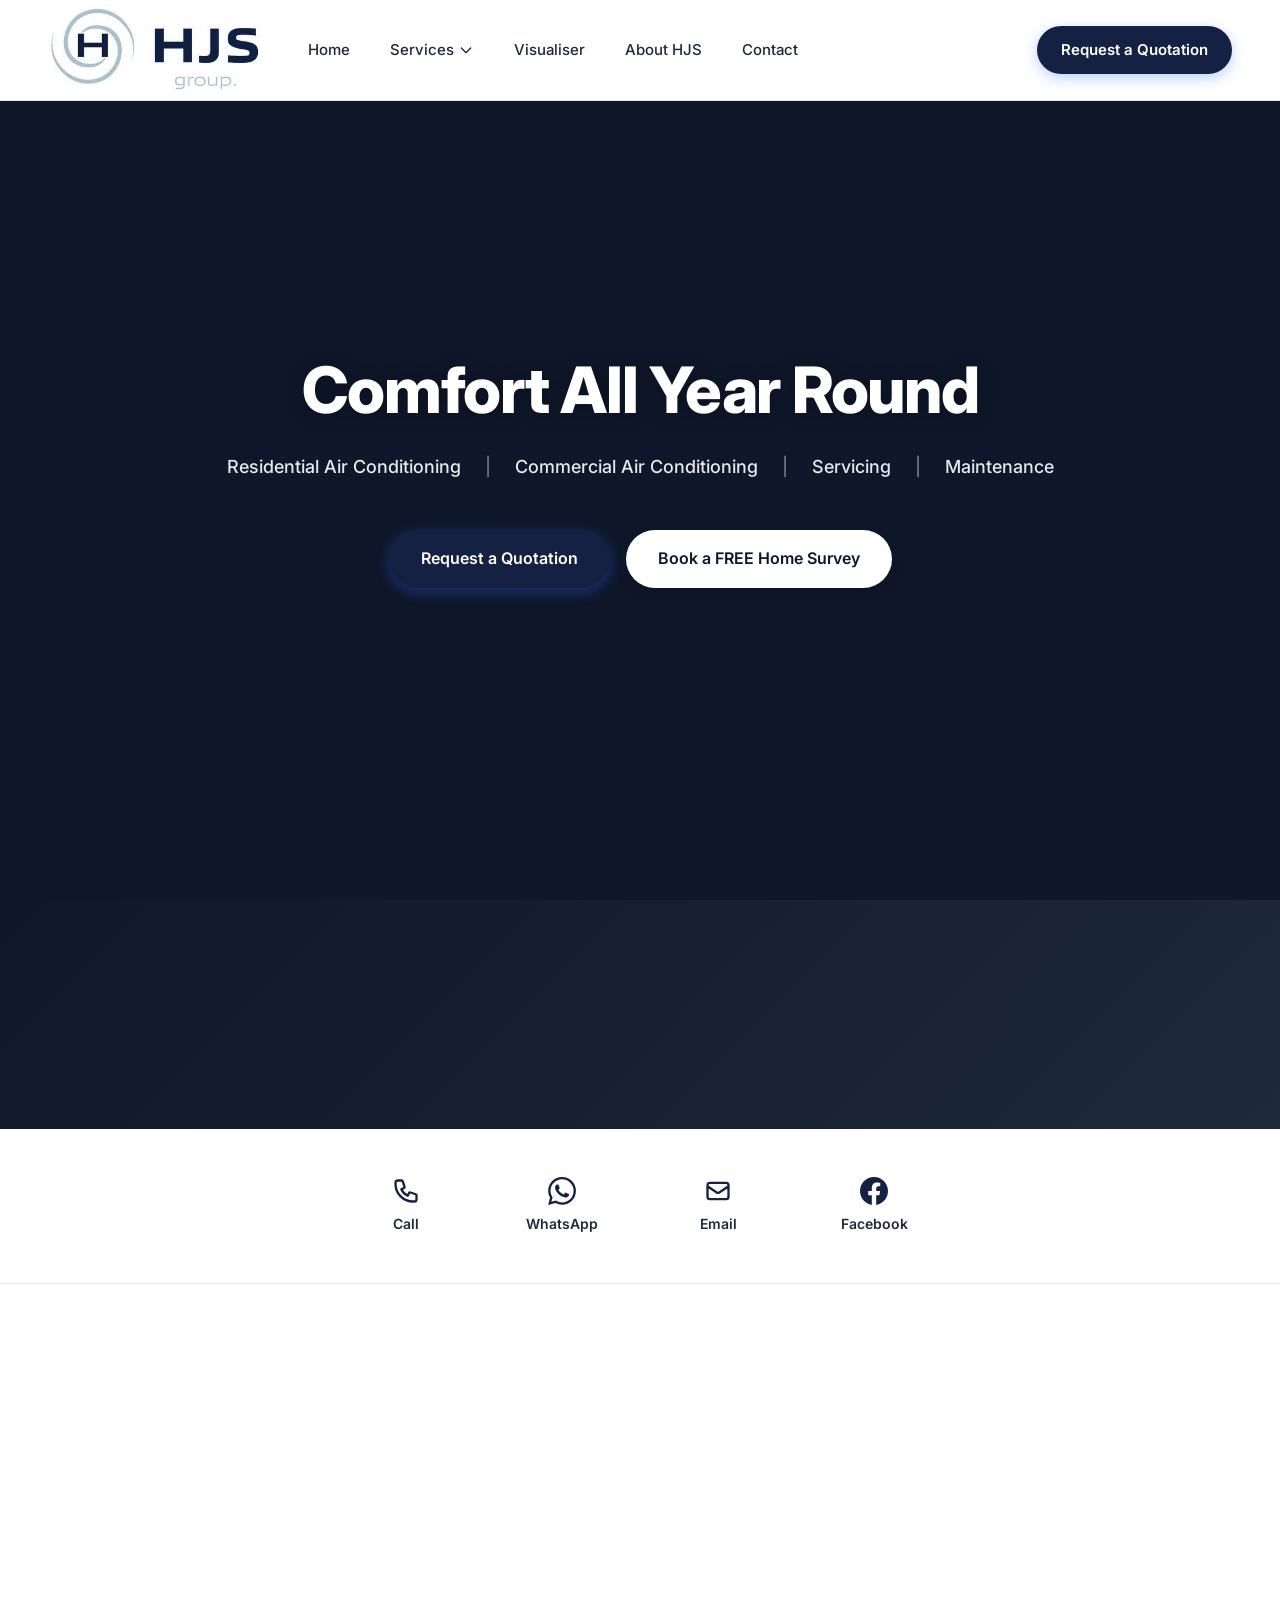
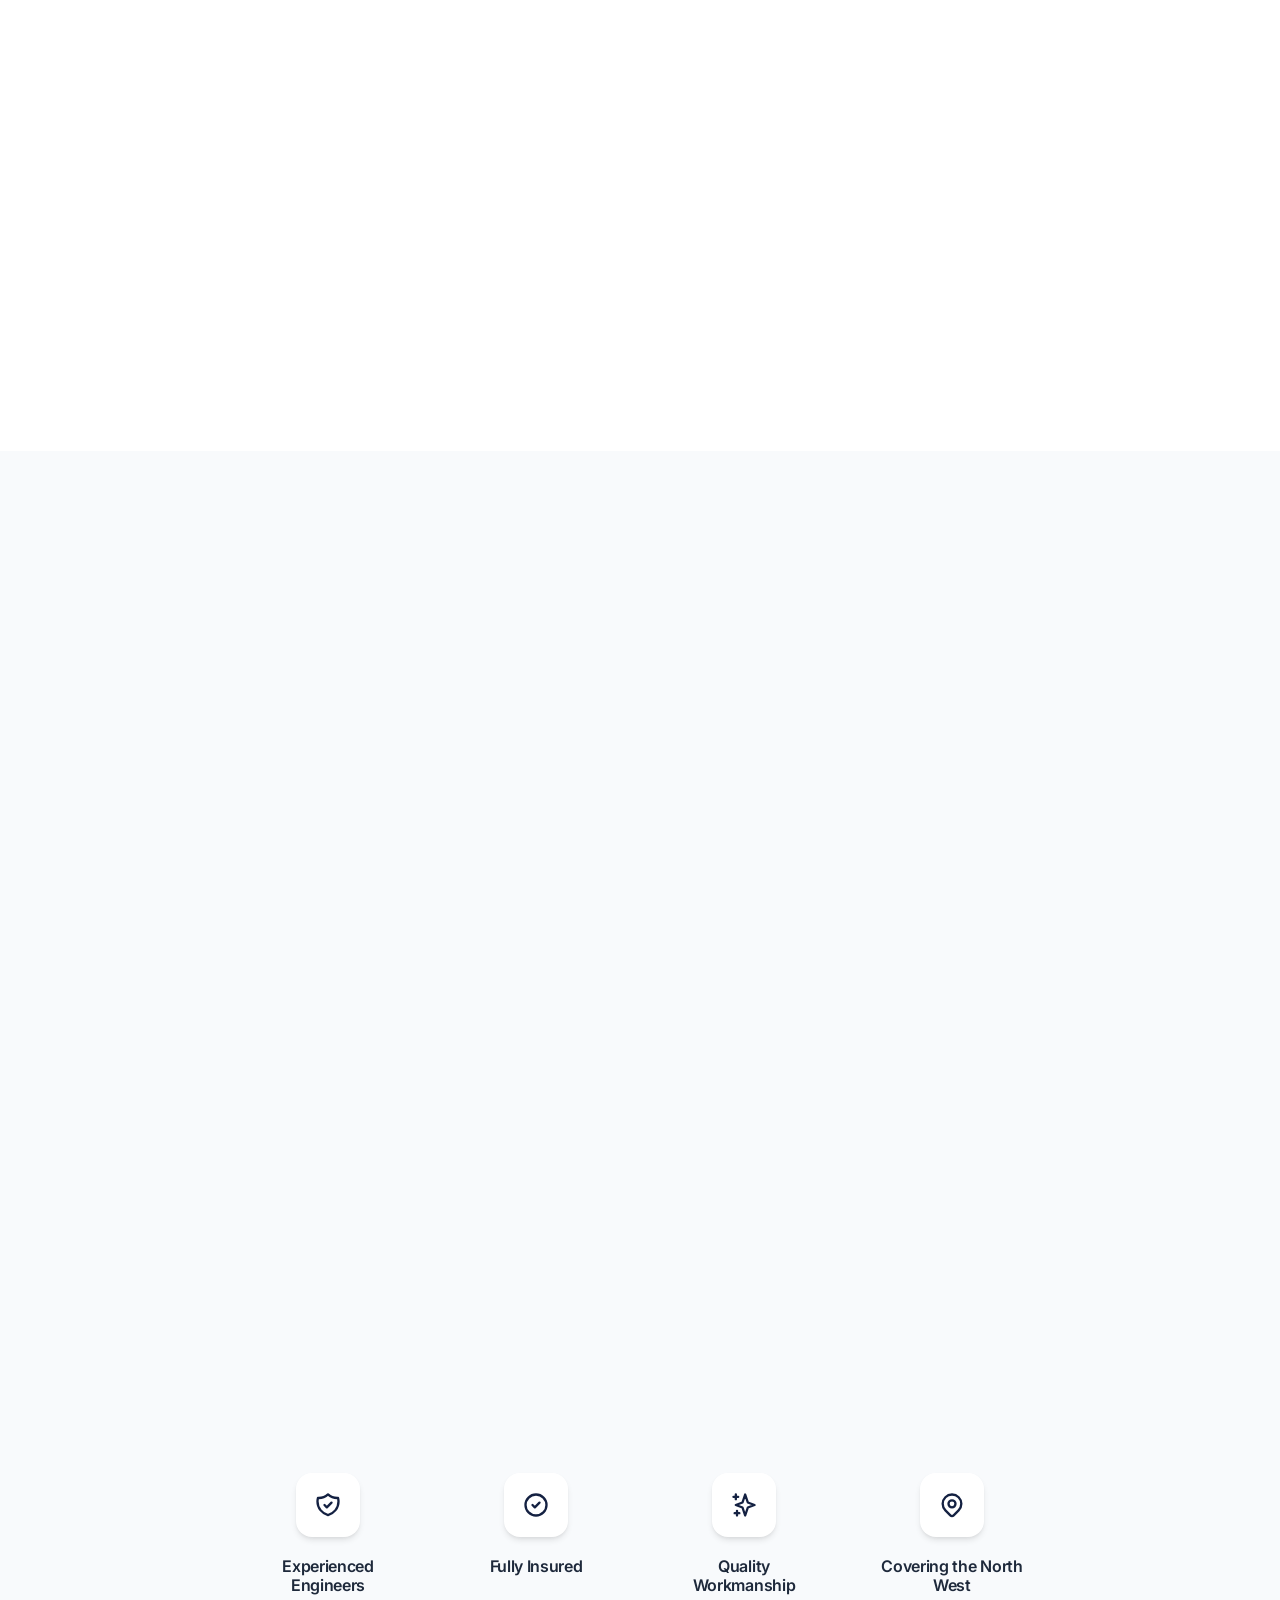
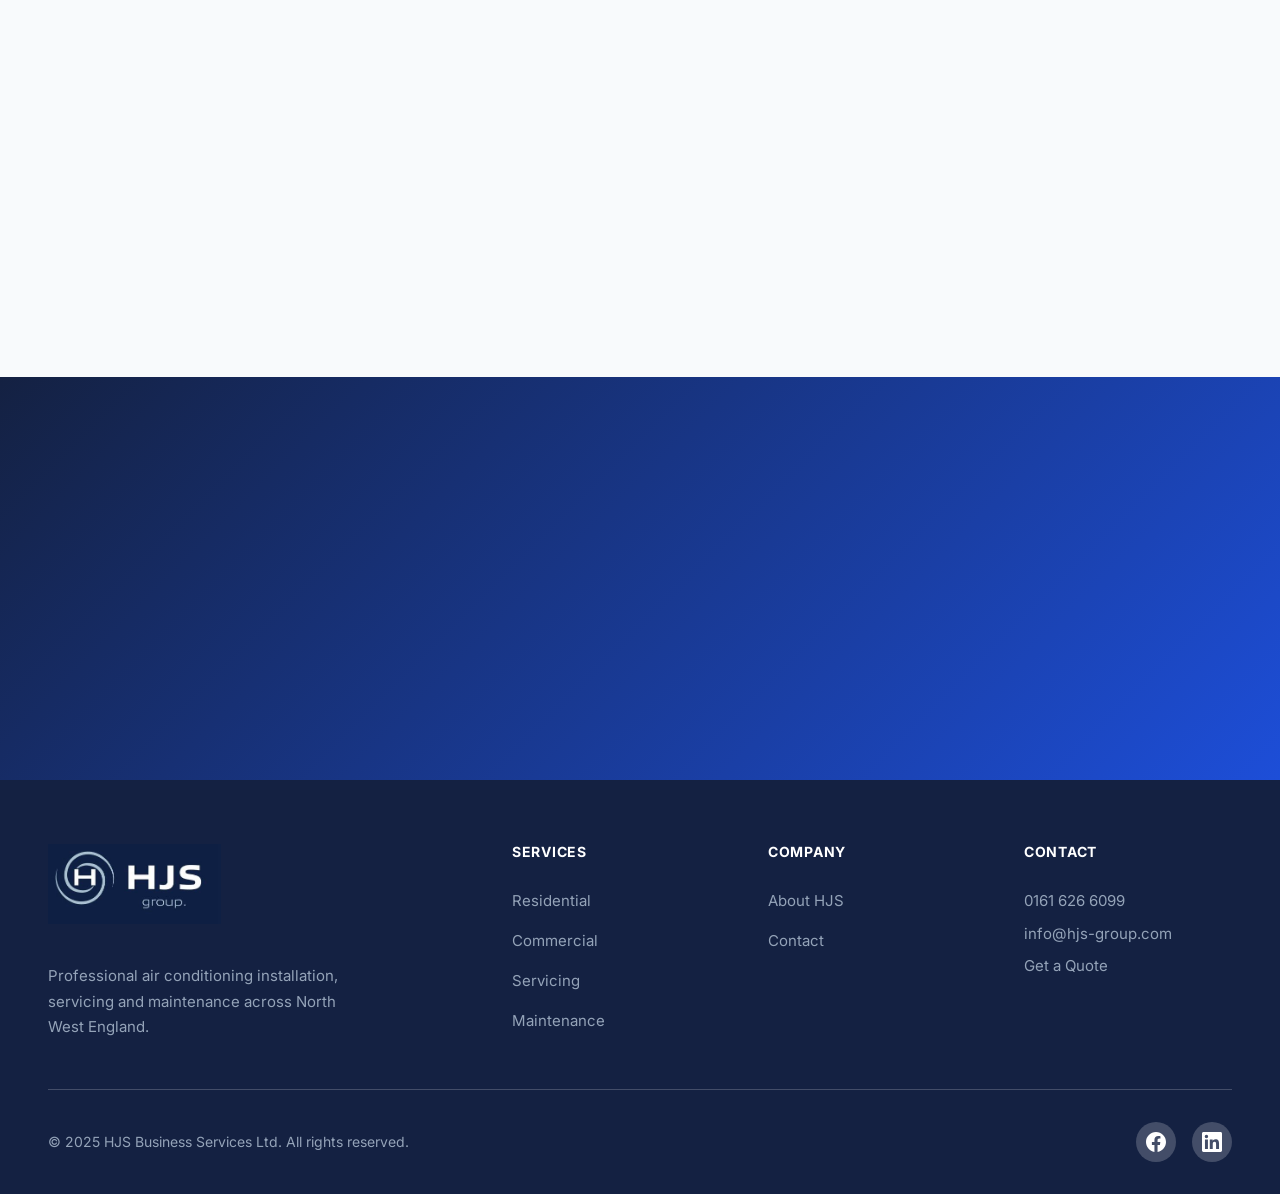
==== commit e6bff886: "Fix corrupted City & Guilds logo and update second accreditations section" ====
--- a/index.html
+++ b/index.html
@@ -342,16 +342,20 @@
                     <p>Registered Company</p>
                 </div>
                 <div class="accreditation-item reveal">
-                    <div class="accreditation-badge accreditation-pasma">PASMA</div>
+                    <div class="accreditation-badge accreditation-pasma">
+                        <img src="images/pasma-logo.jpg" alt="PASMA" style="max-width: 80px; max-height: 50px; object-fit: contain;">
+                    </div>
                     <p>Trained Operatives</p>
                 </div>
                 <div class="accreditation-item reveal">
-                    <div class="accreditation-badge accreditation-ipaf">IPAF</div>
+                    <div class="accreditation-badge accreditation-ipaf">
+                        <img src="images/ipaf-logo.jpg" alt="IPAF" style="max-width: 80px; max-height: 50px; object-fit: contain;">
+                    </div>
                     <p>Powered Access</p>
                 </div>
                 <div class="accreditation-item reveal">
                     <div class="accreditation-badge accreditation-city">
-                        <img src="images/city-guilds-logo.jpg" alt="City <div class="accreditation-badge accreditation-city">City &amp; Guilds</div>amp; Guilds" style="max-width: 80px; max-height: 50px; object-fit: contain;">
+                        <img src="images/city-guilds-logo.jpg" alt="City &amp; Guilds" style="max-width: 80px; max-height: 50px; object-fit: contain;">
                     </div>
                     <p>Qualified Engineers</p>
                 </div>
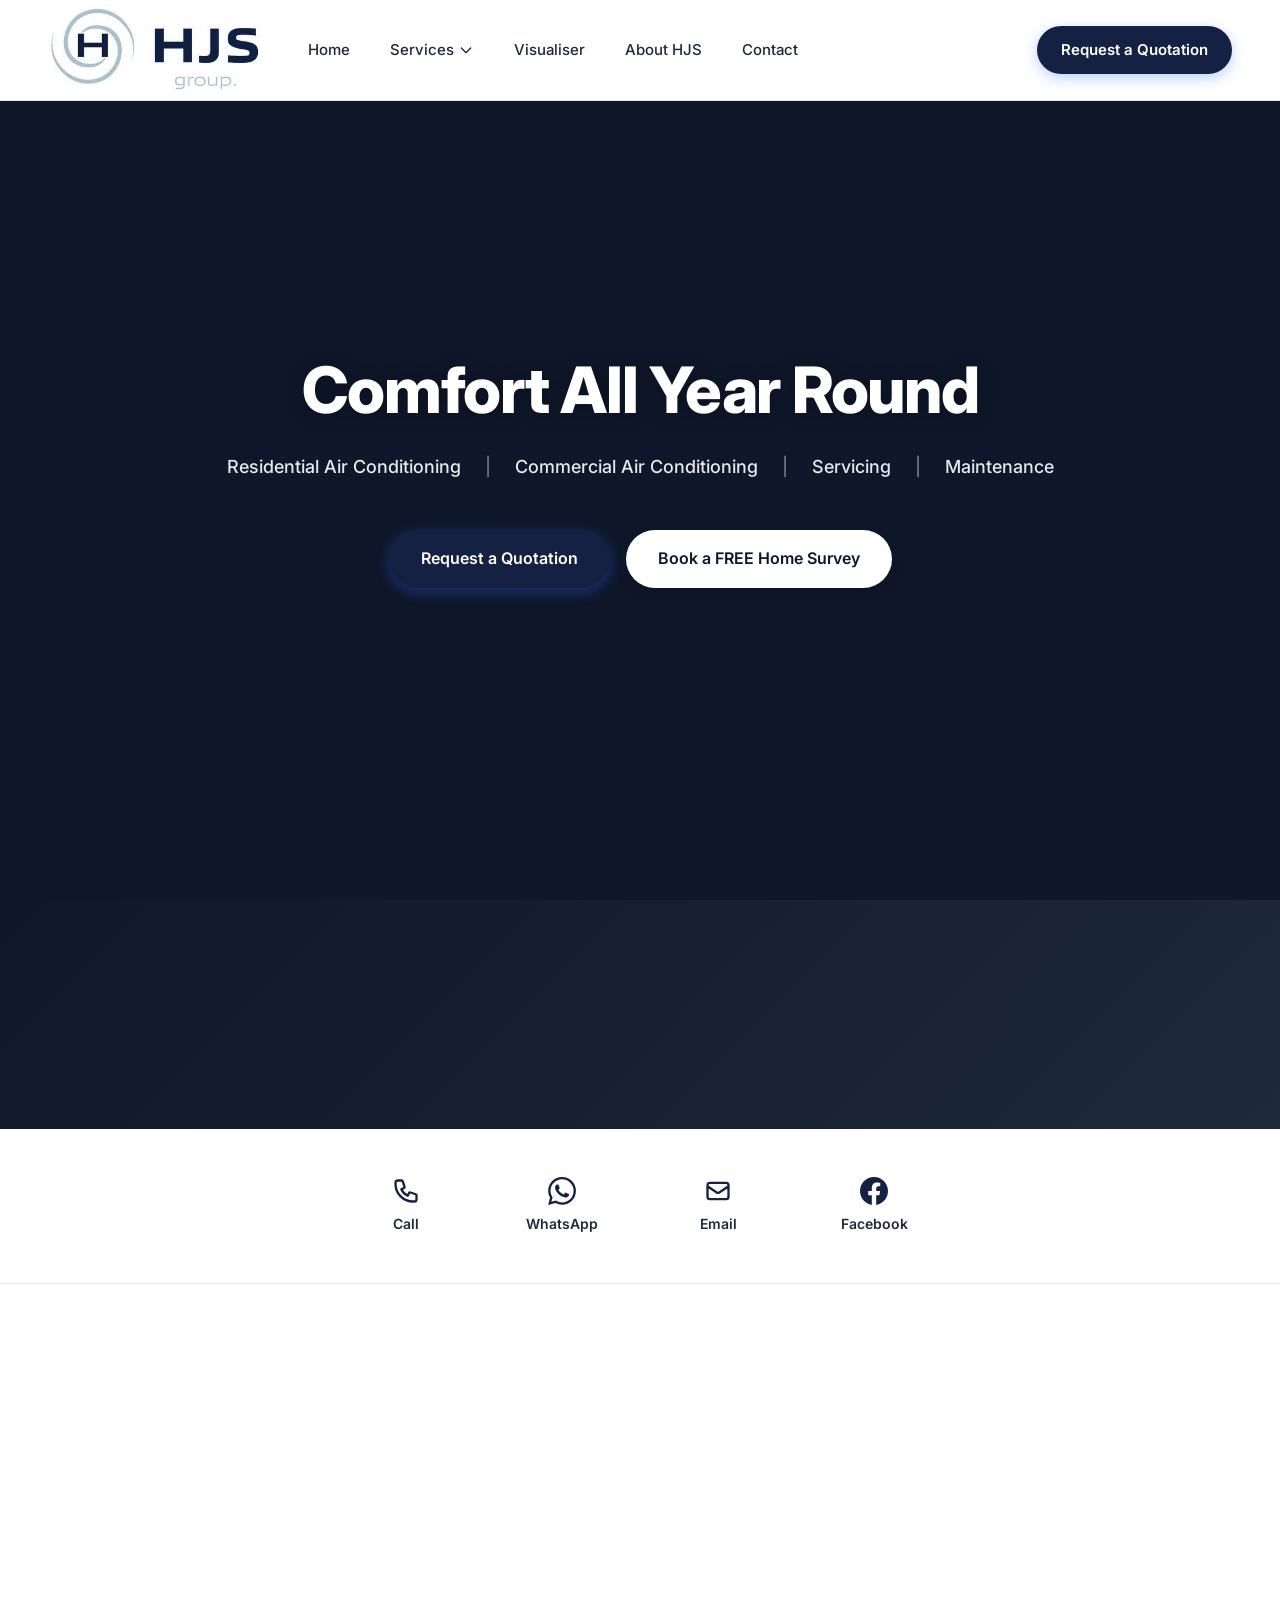
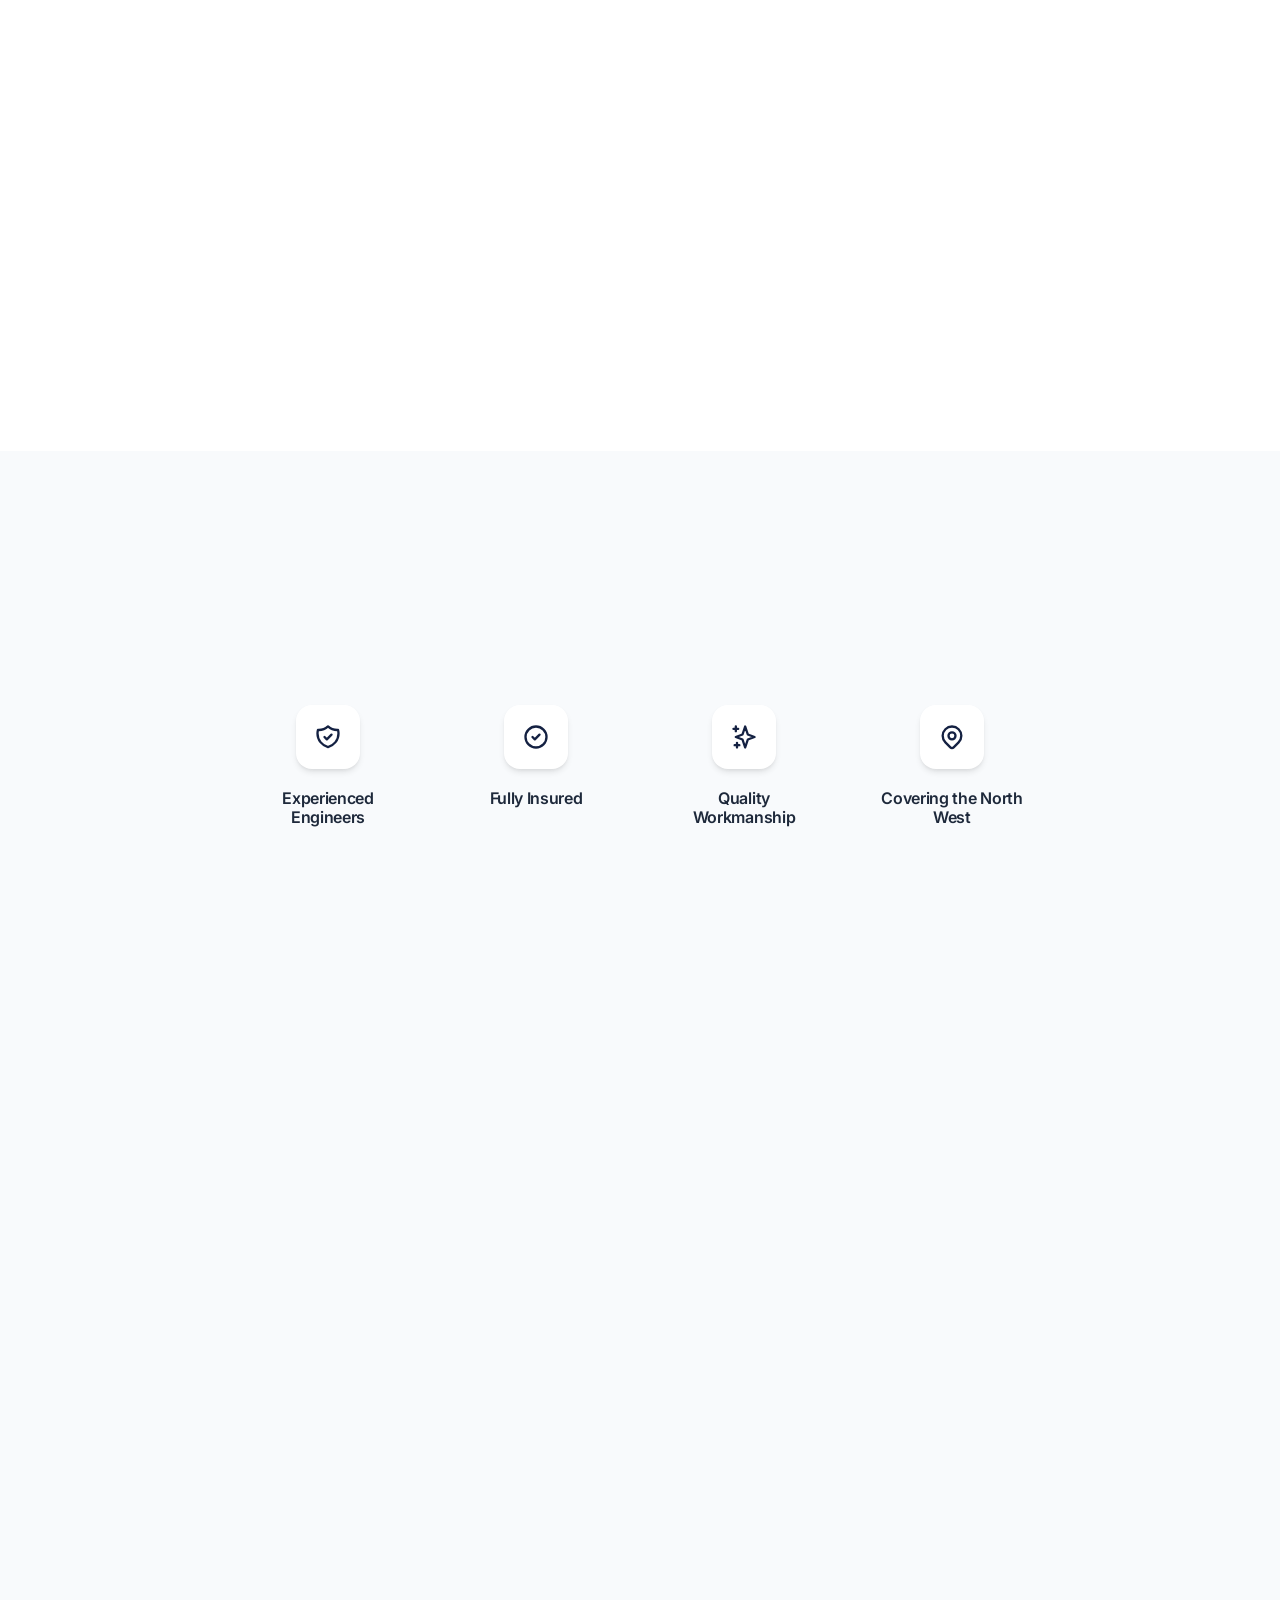
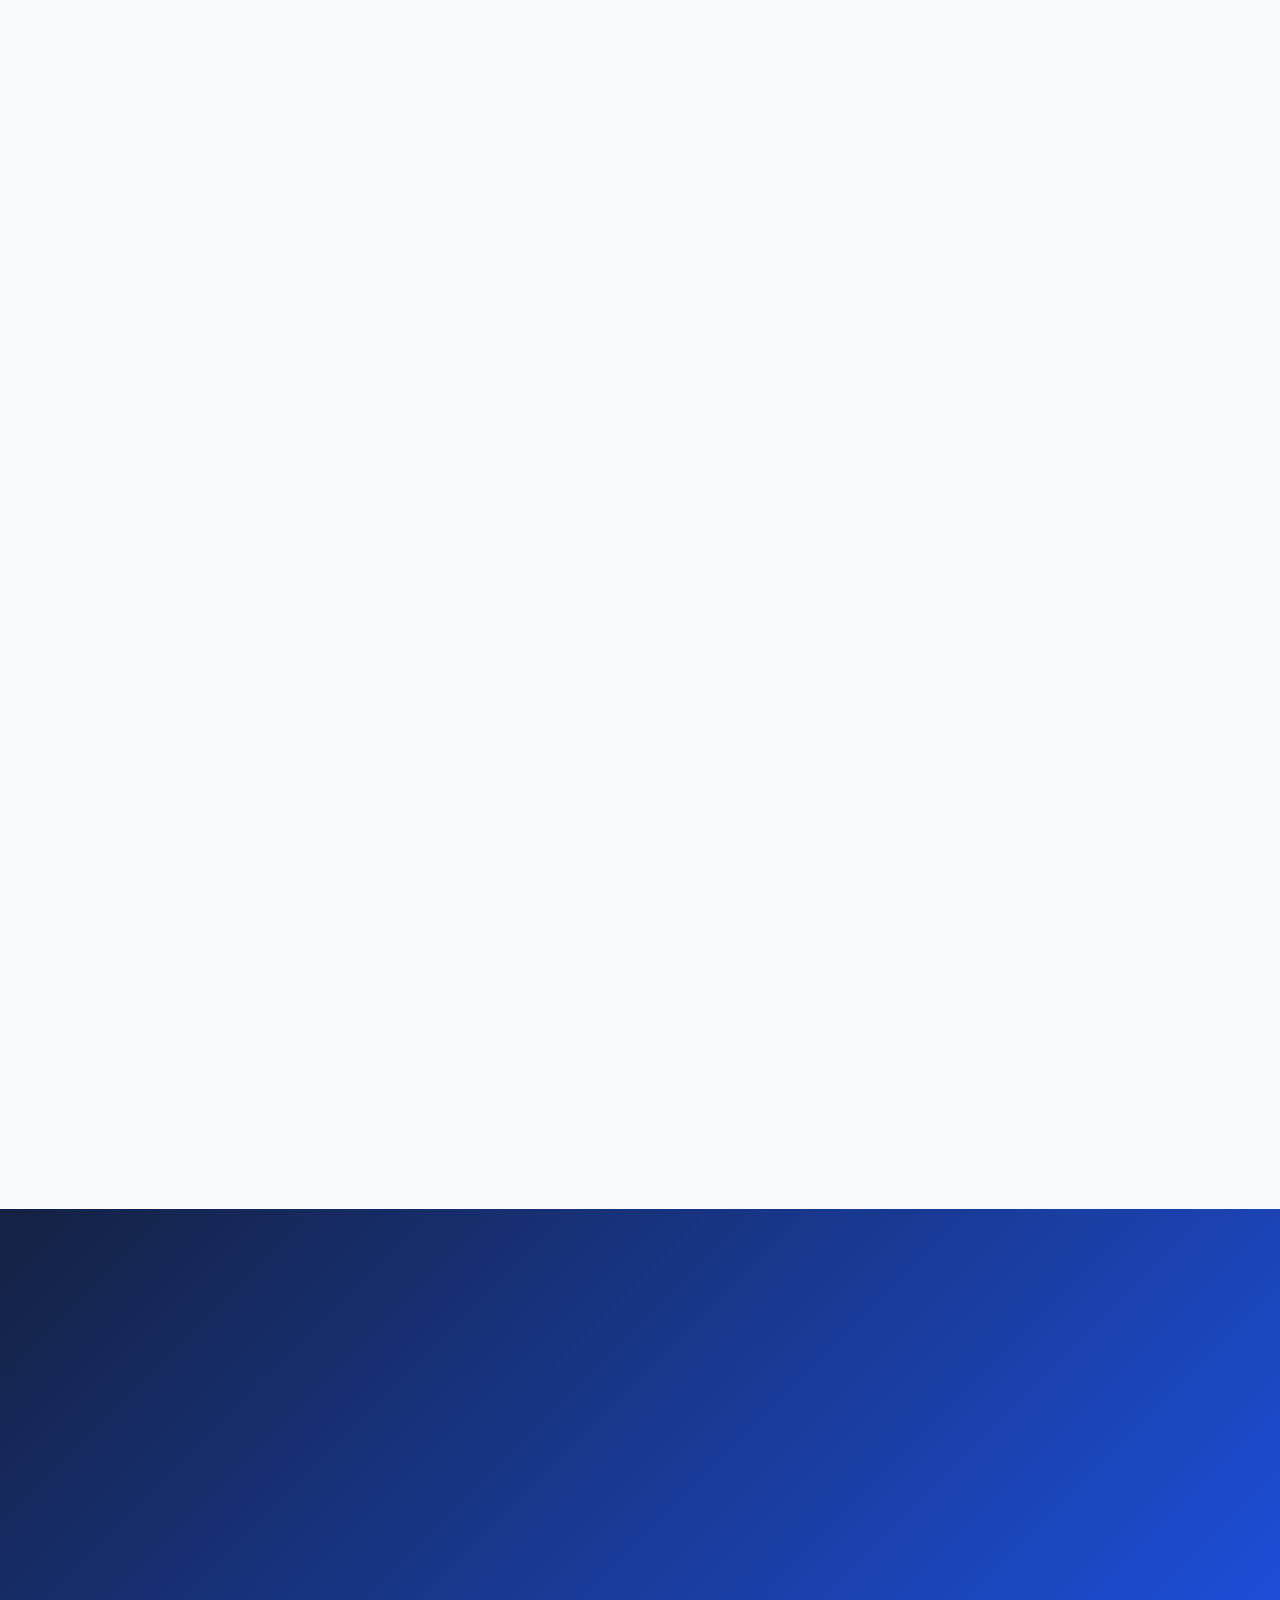
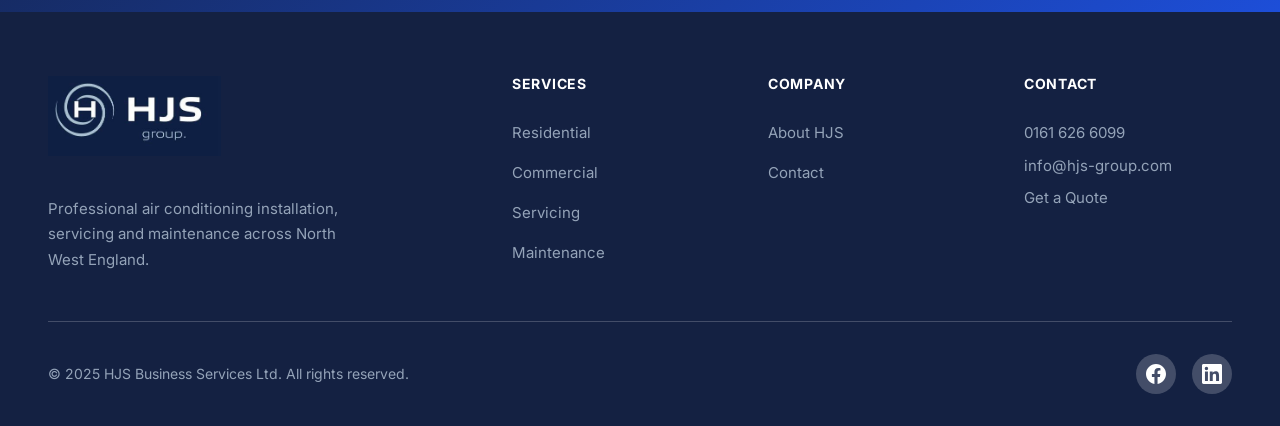
==== commit 255036cc: "Remove duplicate accreditations section from home page" ====
--- a/index.html
+++ b/index.html
@@ -233,46 +233,6 @@
         </div>
     </section>
 
-    <!-- Accreditations -->
-    <section class="accreditations">
-        <div class="container">
-            <div class="section-header reveal">
-                <h2>Certified & Accredited</h2>
-                <p>Fully qualified and certified for your peace of mind</p>
-            </div>
-            <div class="accreditations-grid">
-                <div class="accreditation-item reveal">
-                    <div class="accreditation-badge accreditation-fgas">
-                        <img src="images/fgas-logo.jpg" alt="F-Gas" style="max-width: 80px; max-height: 50px; object-fit: contain;">
-                    </div>
-                    <p>Certified Handler</p>
-                </div>
-                <div class="accreditation-item reveal">
-                    <div class="accreditation-badge accreditation-refcom">
-                        <img src="images/refcom-logo.jpg" alt="REFCOM" style="max-width: 80px; max-height: 50px; object-fit: contain;">
-                    </div>
-                    <p>Registered Company</p>
-                </div>
-                <div class="accreditation-item reveal">
-                    <div class="accreditation-badge accreditation-pasma">
-                        <img src="images/pasma-logo.jpg" alt="PASMA" style="max-width: 80px; max-height: 50px; object-fit: contain;">
-                    </div>
-                    <p>Trained Operatives</p>
-                </div>
-                <div class="accreditation-item reveal">
-                    <div class="accreditation-badge accreditation-ipaf">
-                        <img src="images/ipaf-logo.jpg" alt="IPAF" style="max-width: 80px; max-height: 50px; object-fit: contain;">
-                    </div>
-                    <p>Powered Access</p>
-                </div>
-                <div class="accreditation-item reveal">
-                    <div class="accreditation-badge accreditation-city">City & Guilds</div>
-                    <p>Qualified Engineers</p>
-                </div>
-            </div>
-        </div>
-    </section>
-
     <!-- Why Choose Section -->
     <section class="why-choose">
         <div class="container">
--- a/css/style.css
+++ b/css/style.css
@@ -1042,10 +1042,17 @@
 
 .accreditations-grid {
     display: grid;
-    grid-template-columns: repeat(auto-fit, minmax(160px, 1fr));
+    grid-template-columns: repeat(3, 1fr);
     gap: 24px;
-    max-width: 900px;
+    max-width: 700px;
     margin: 0 auto;
+}
+
+@media (max-width: 768px) {
+    .accreditations-grid {
+        grid-template-columns: repeat(2, 1fr);
+        max-width: 500px;
+    }
 }
 
 .accreditation-item {
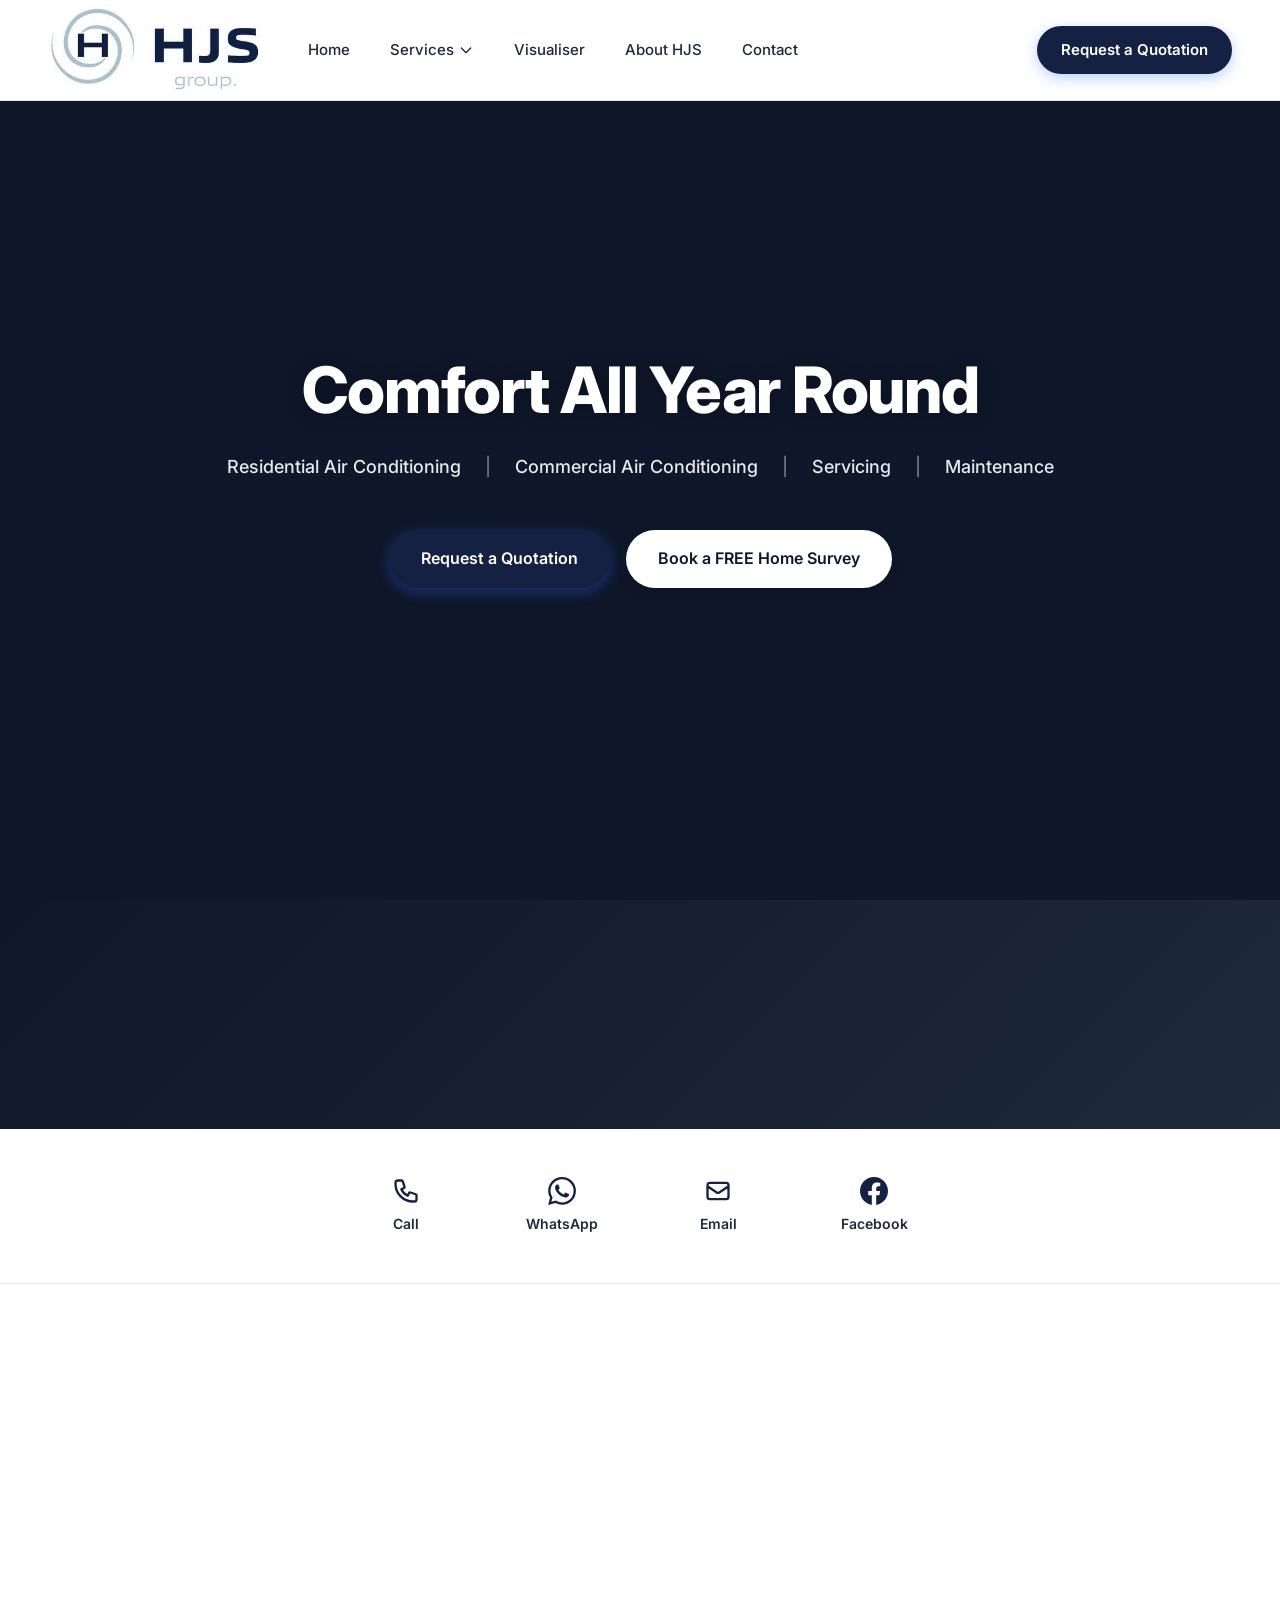
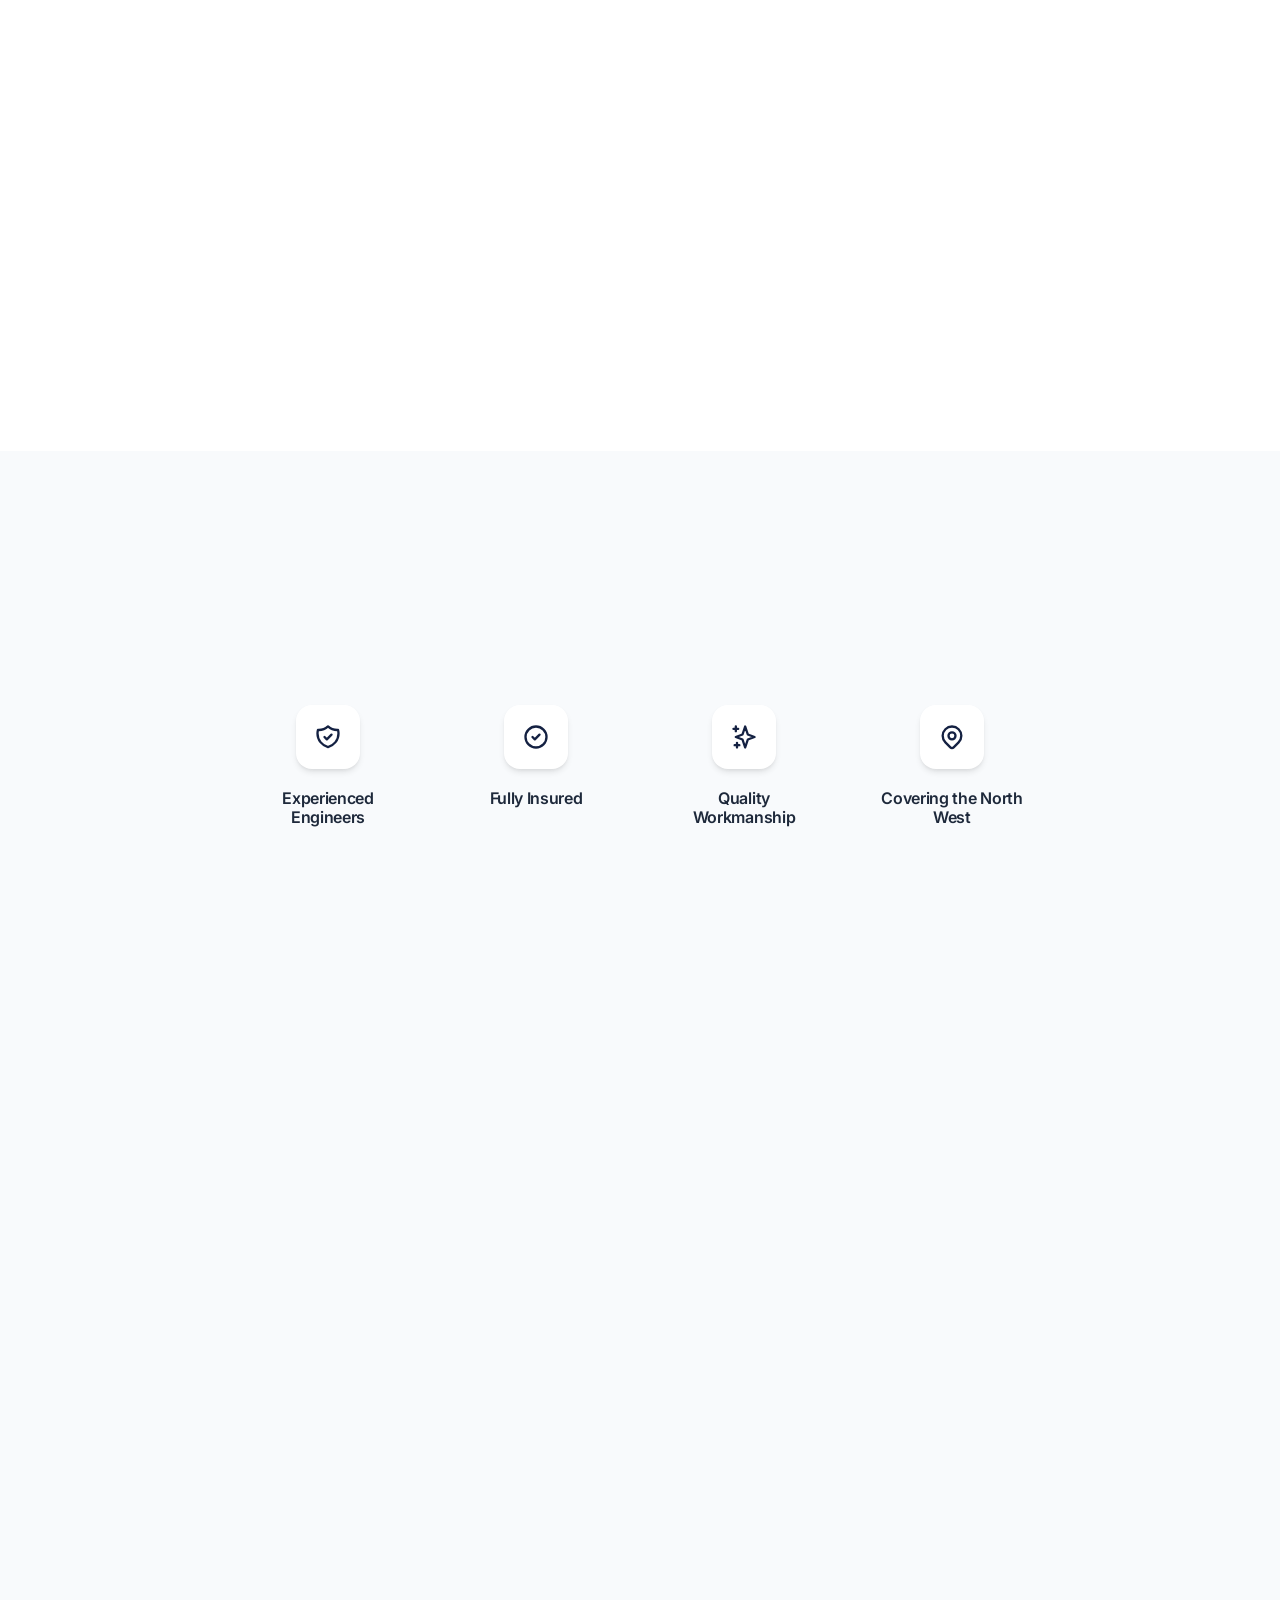
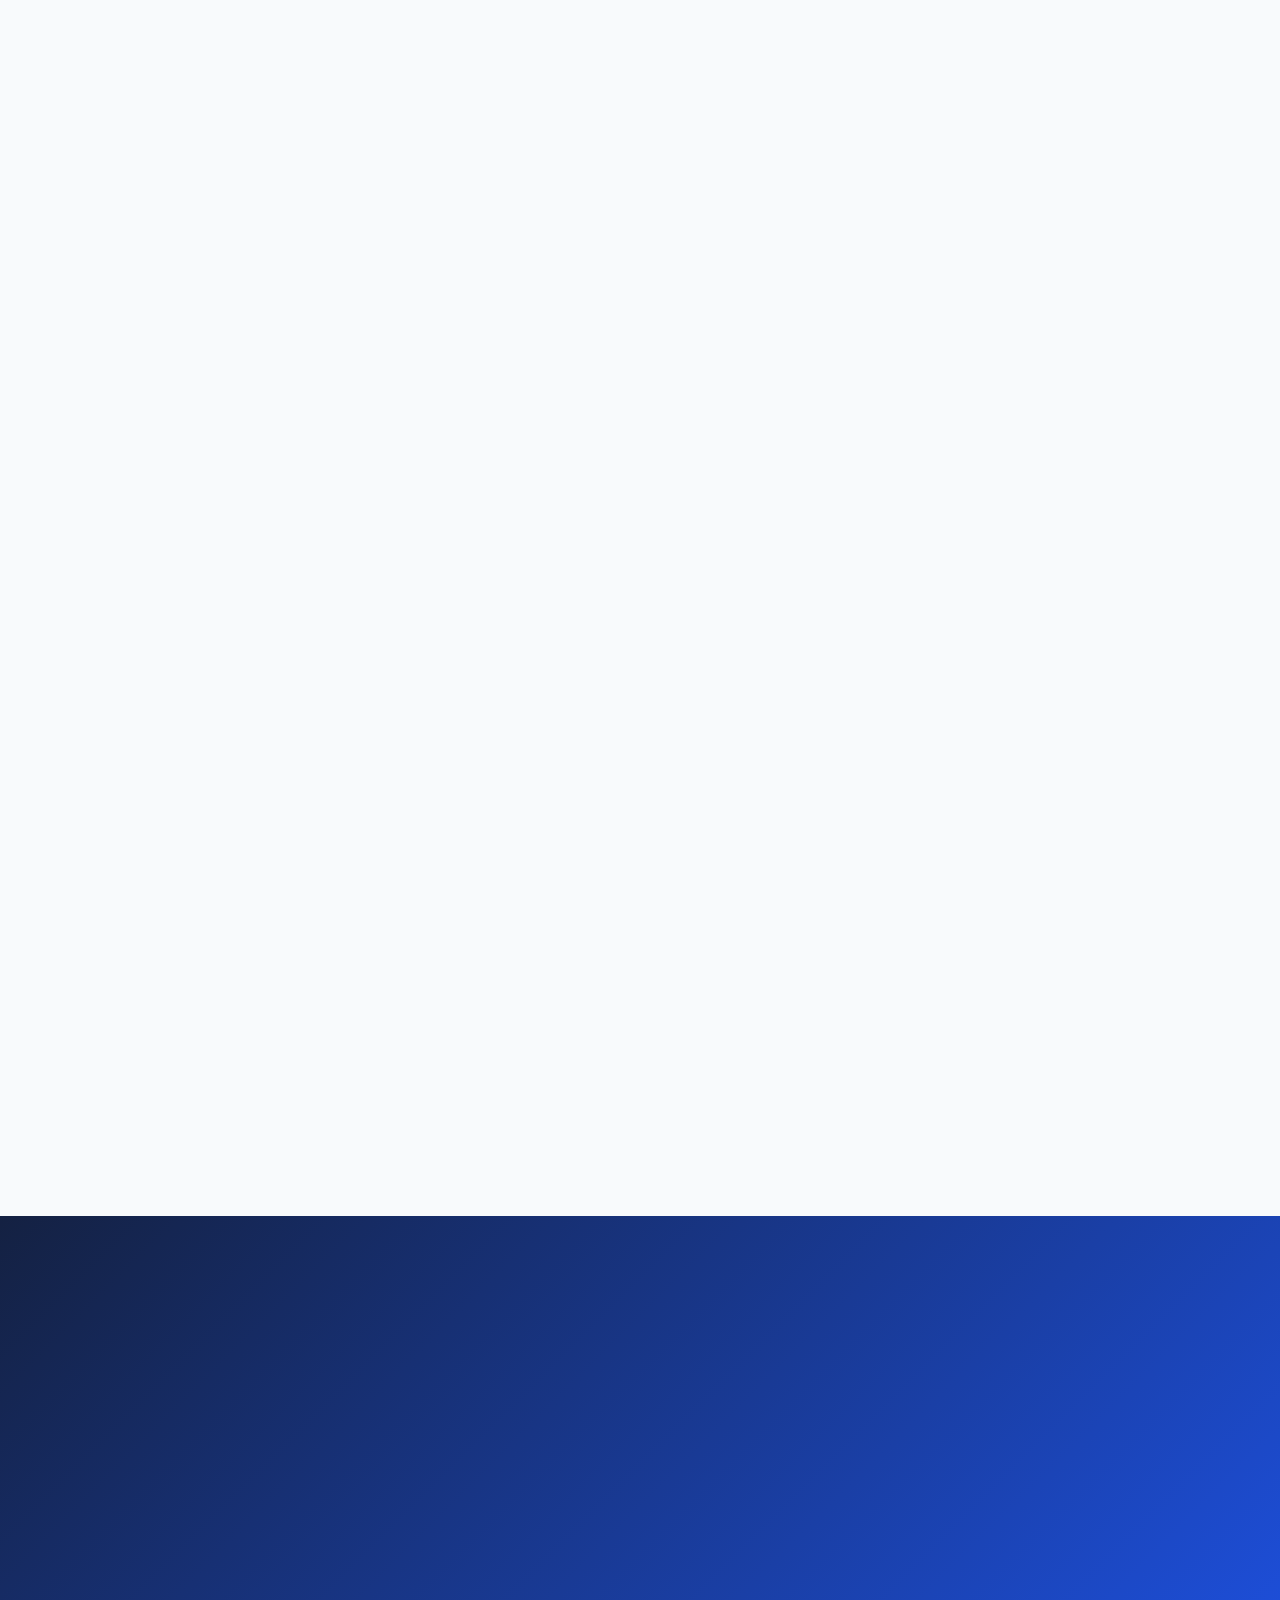
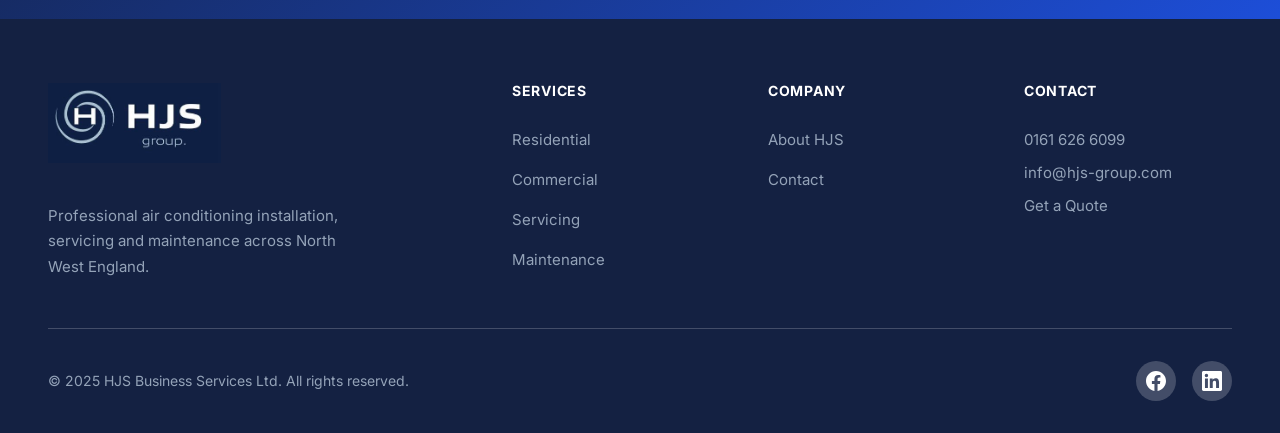
==== commit f0403c66: "Add Daikin logo to manufacturers section" ====
--- a/index.html
+++ b/index.html
@@ -332,7 +332,7 @@
             </div>
             <div class="manufacturers-grid">
                 <div class="manufacturer-logo reveal">Mitsubishi Electric</div>
-                <div class="manufacturer-logo reveal">Daikin</div>
+                <div class="manufacturer-logo reveal"><img src="images/daikin-logo.jpg" alt="Daikin" style="max-width: 120px; max-height: 60px; object-fit: contain;"></div>
                 <div class="manufacturer-logo reveal">Samsung</div>
                 <div class="manufacturer-logo reveal">Toshiba</div>
                 <div class="manufacturer-logo reveal">Midea</div>
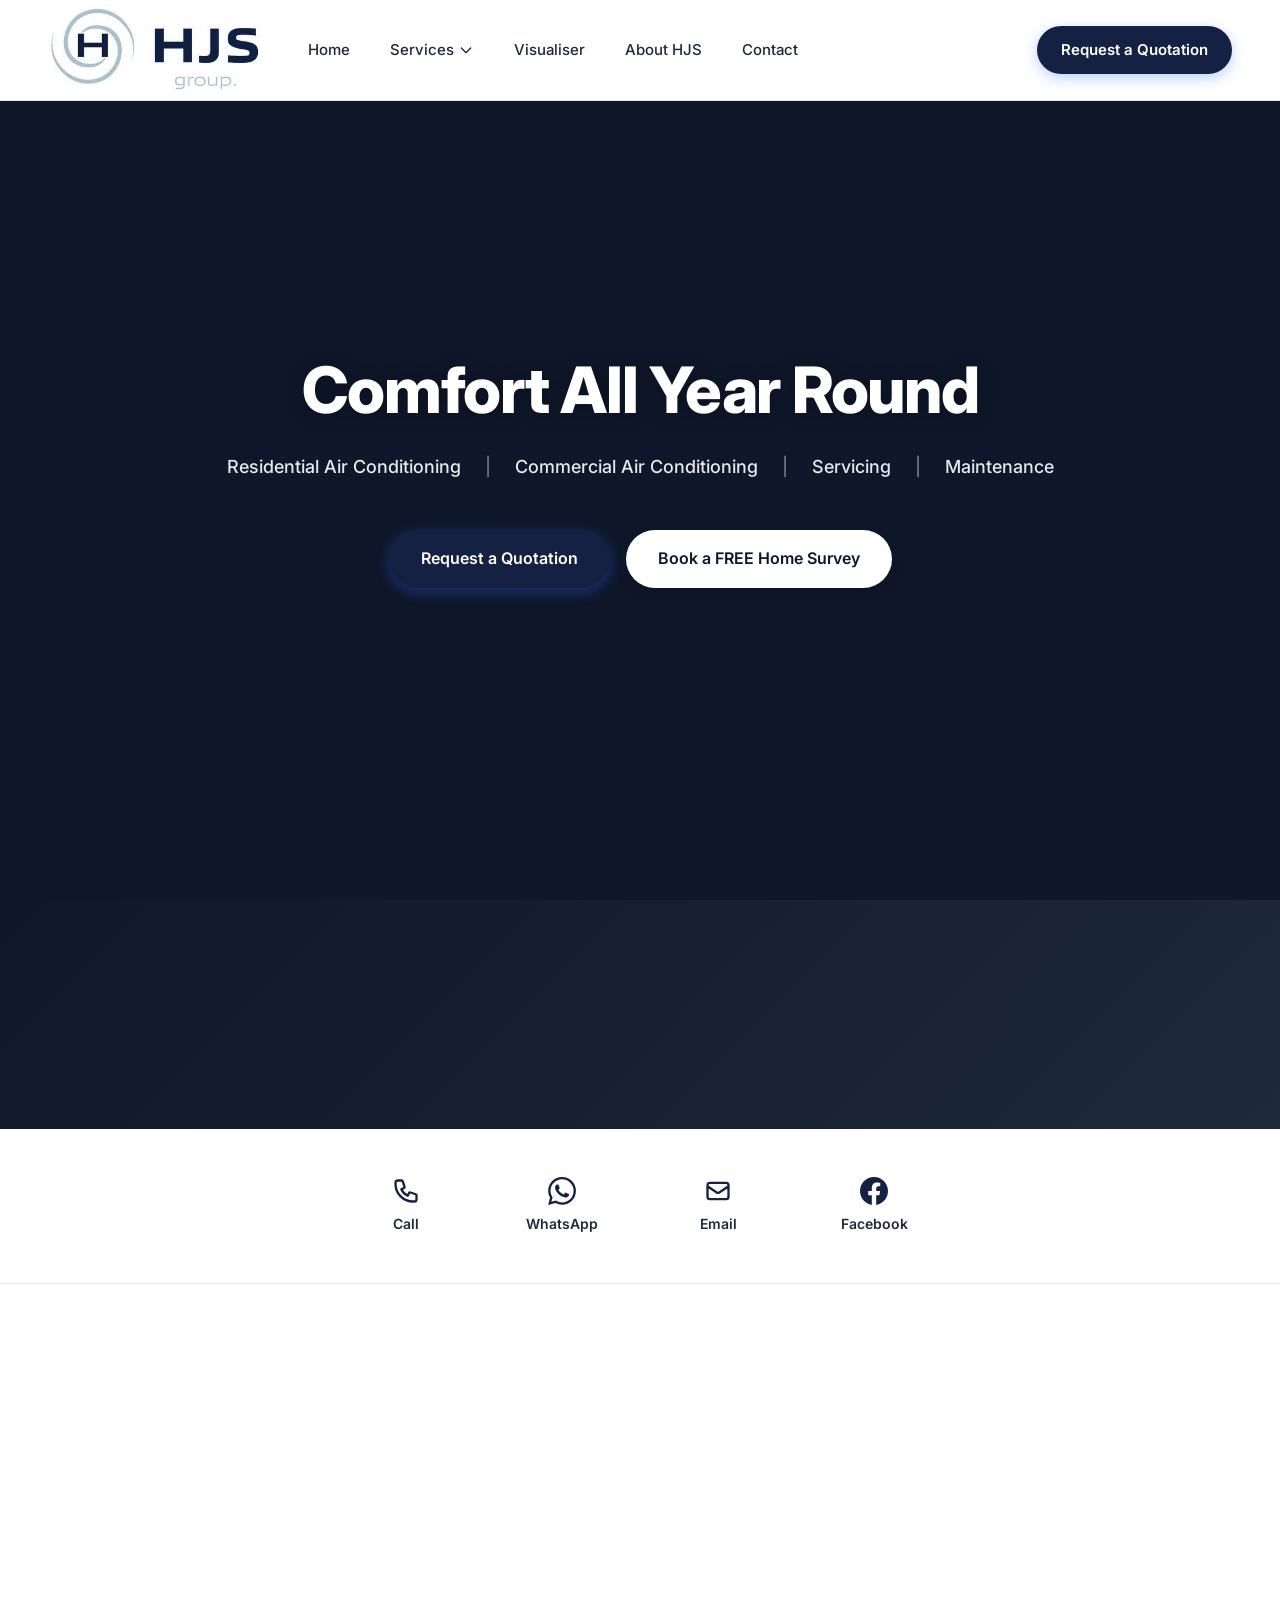
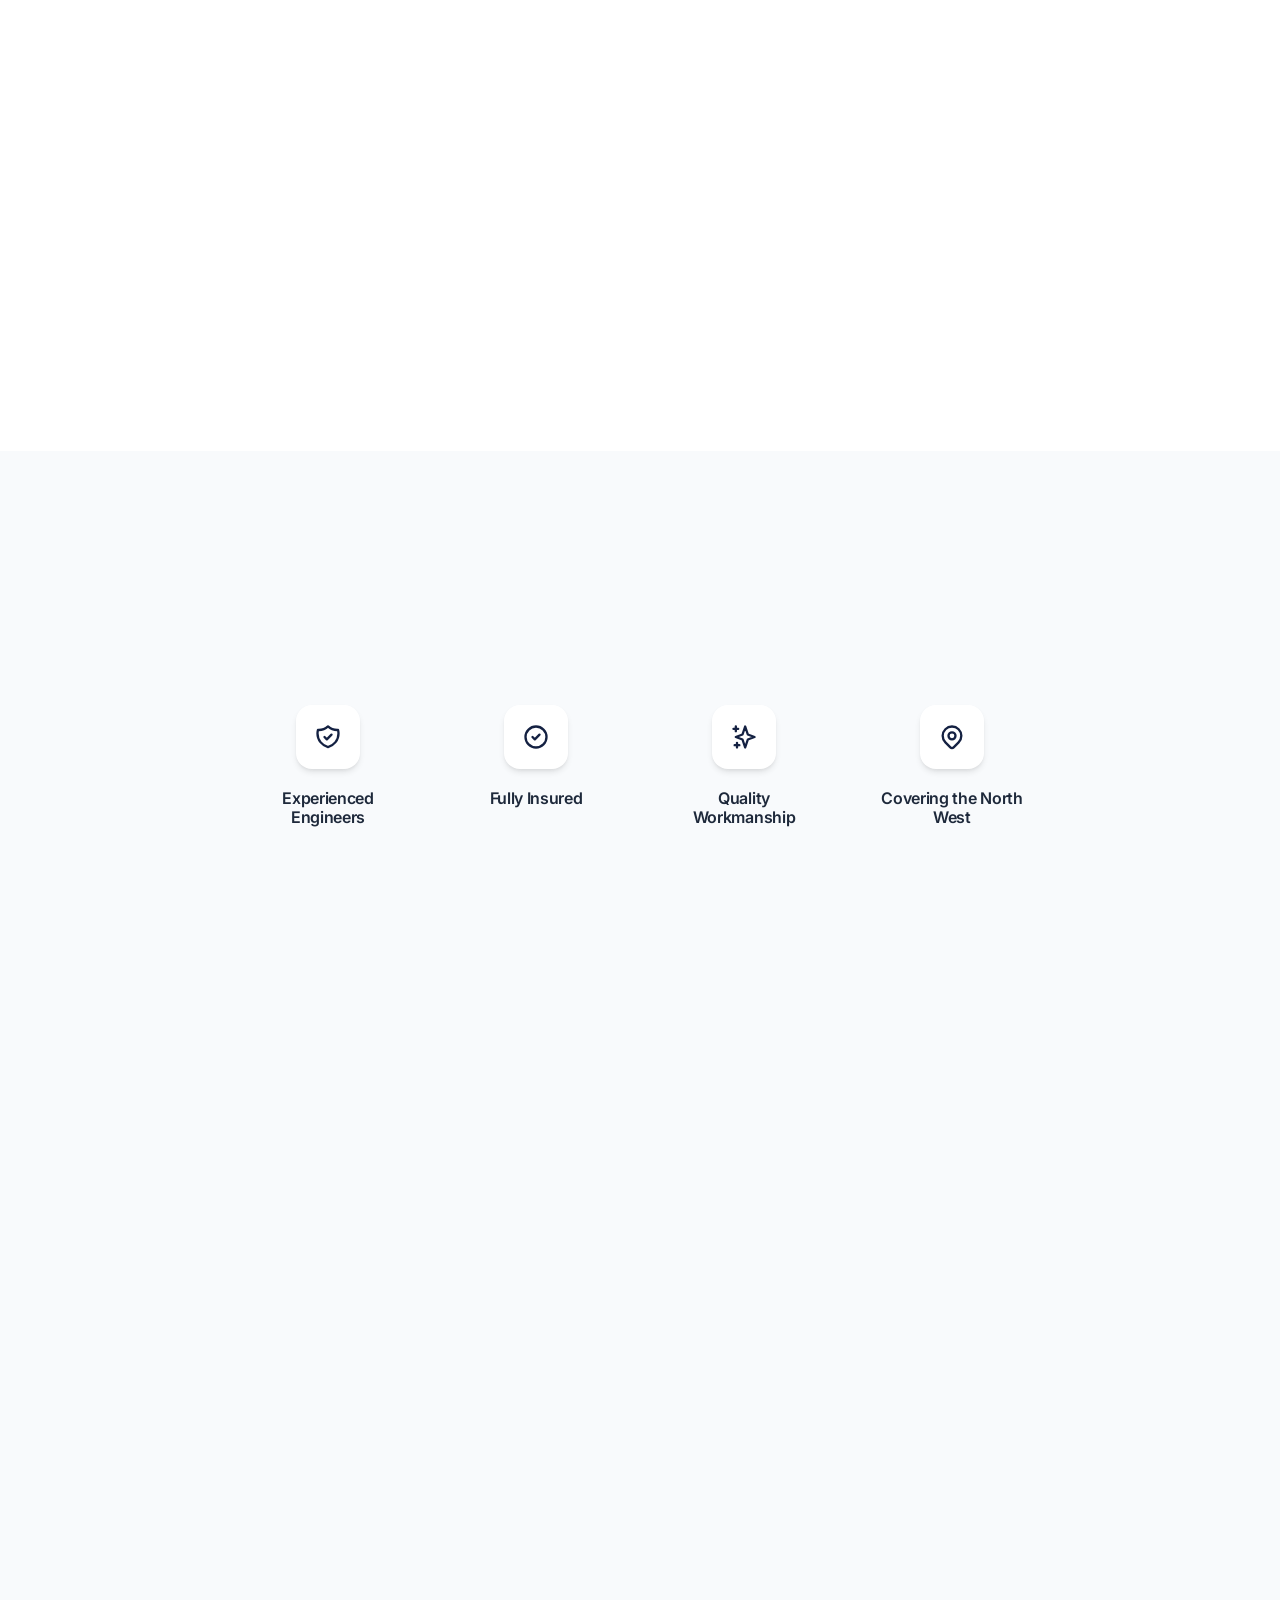
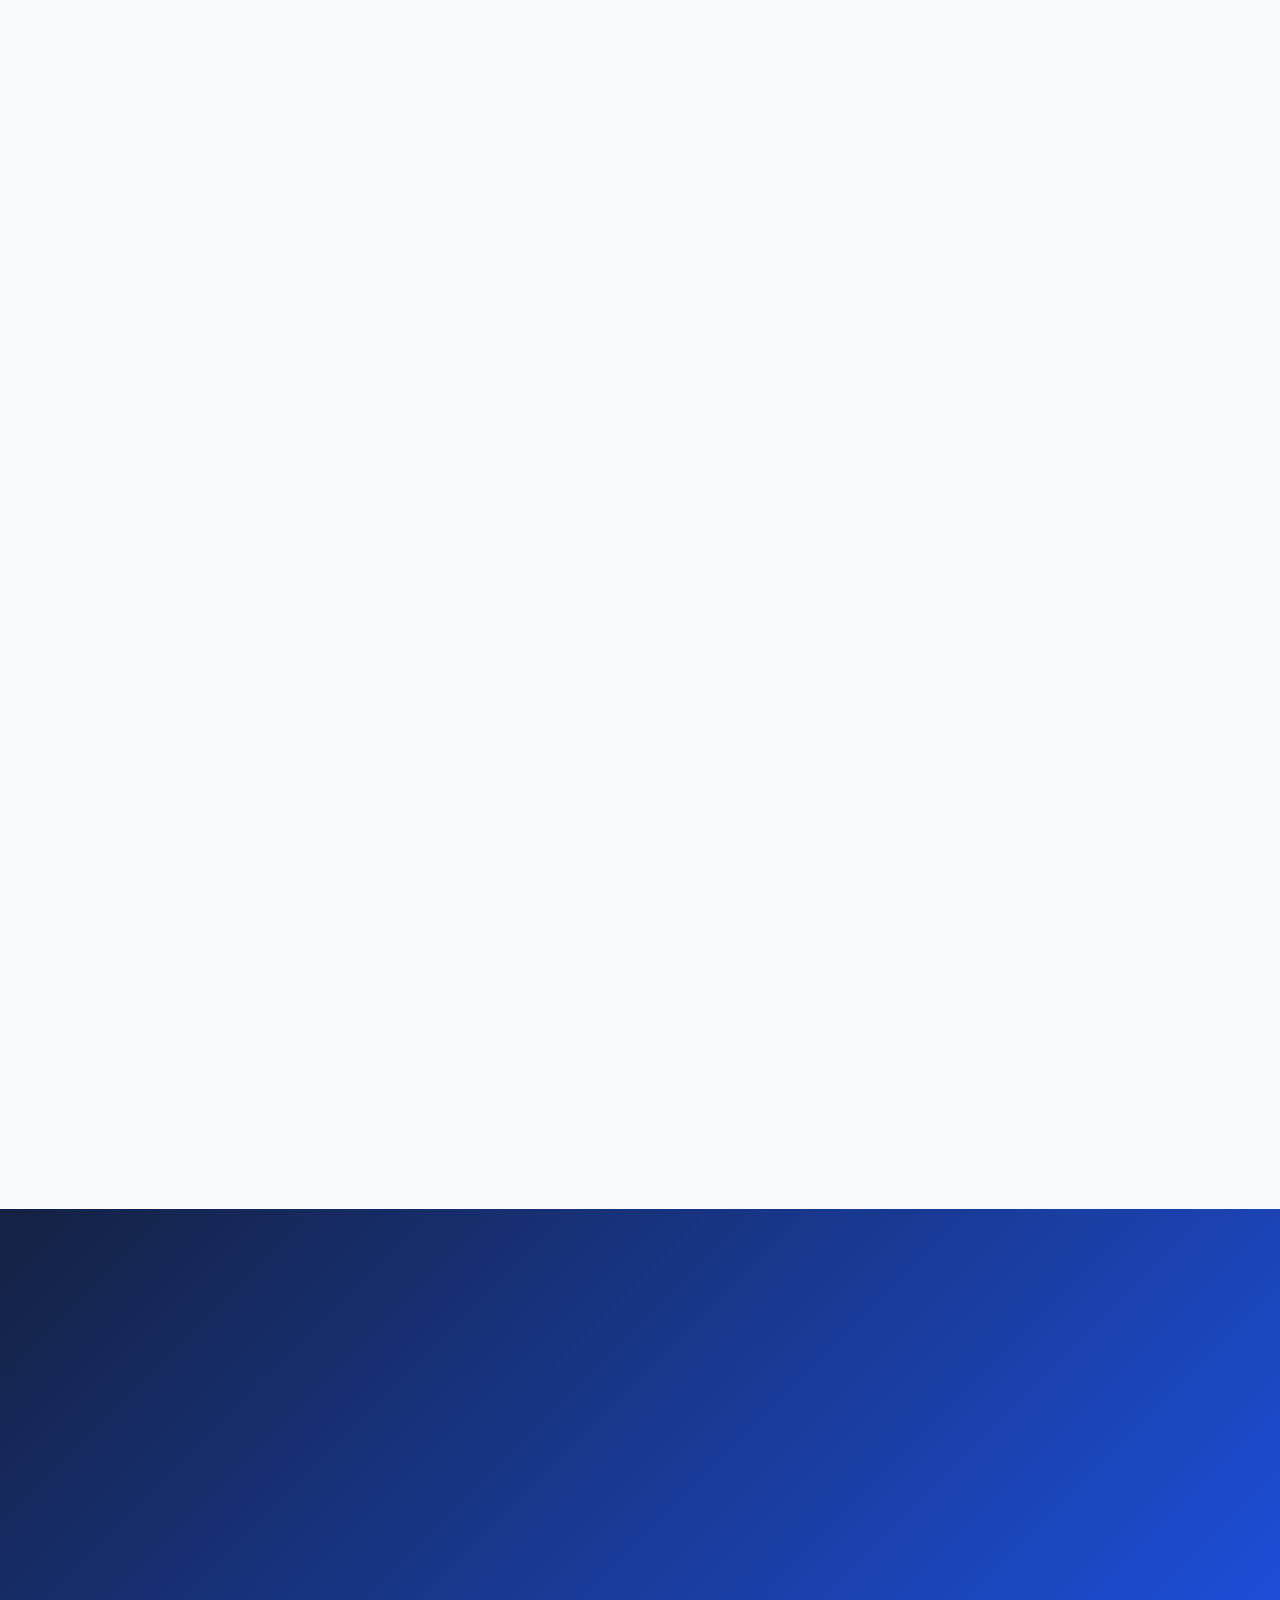
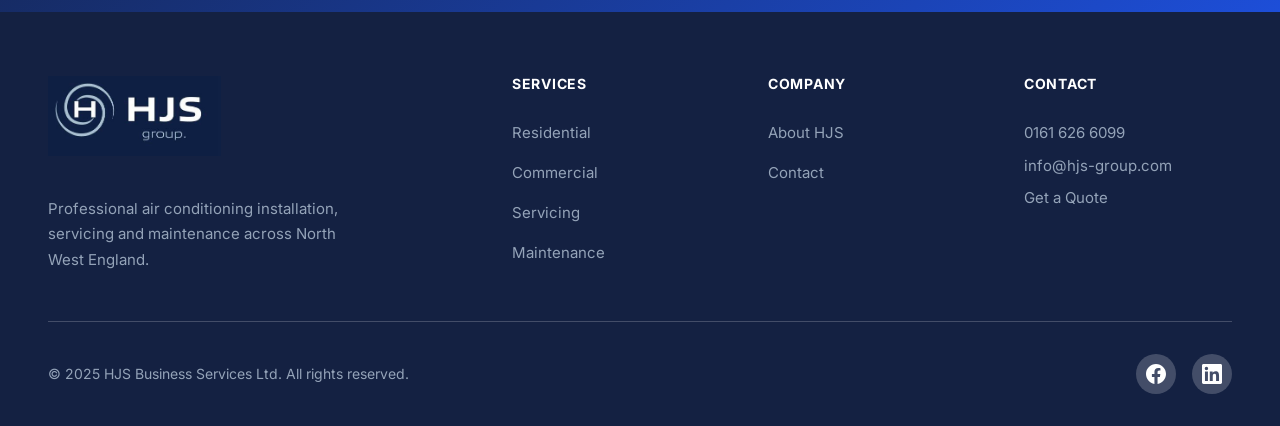
==== commit 19f569ac: "Revert Daikin back to text" ====
--- a/index.html
+++ b/index.html
@@ -332,7 +332,7 @@
             </div>
             <div class="manufacturers-grid">
                 <div class="manufacturer-logo reveal">Mitsubishi Electric</div>
-                <div class="manufacturer-logo reveal"><img src="images/daikin-logo.jpg" alt="Daikin" style="max-width: 120px; max-height: 60px; object-fit: contain;"></div>
+                <div class="manufacturer-logo reveal">Daikin</div>
                 <div class="manufacturer-logo reveal">Samsung</div>
                 <div class="manufacturer-logo reveal">Toshiba</div>
                 <div class="manufacturer-logo reveal">Midea</div>
